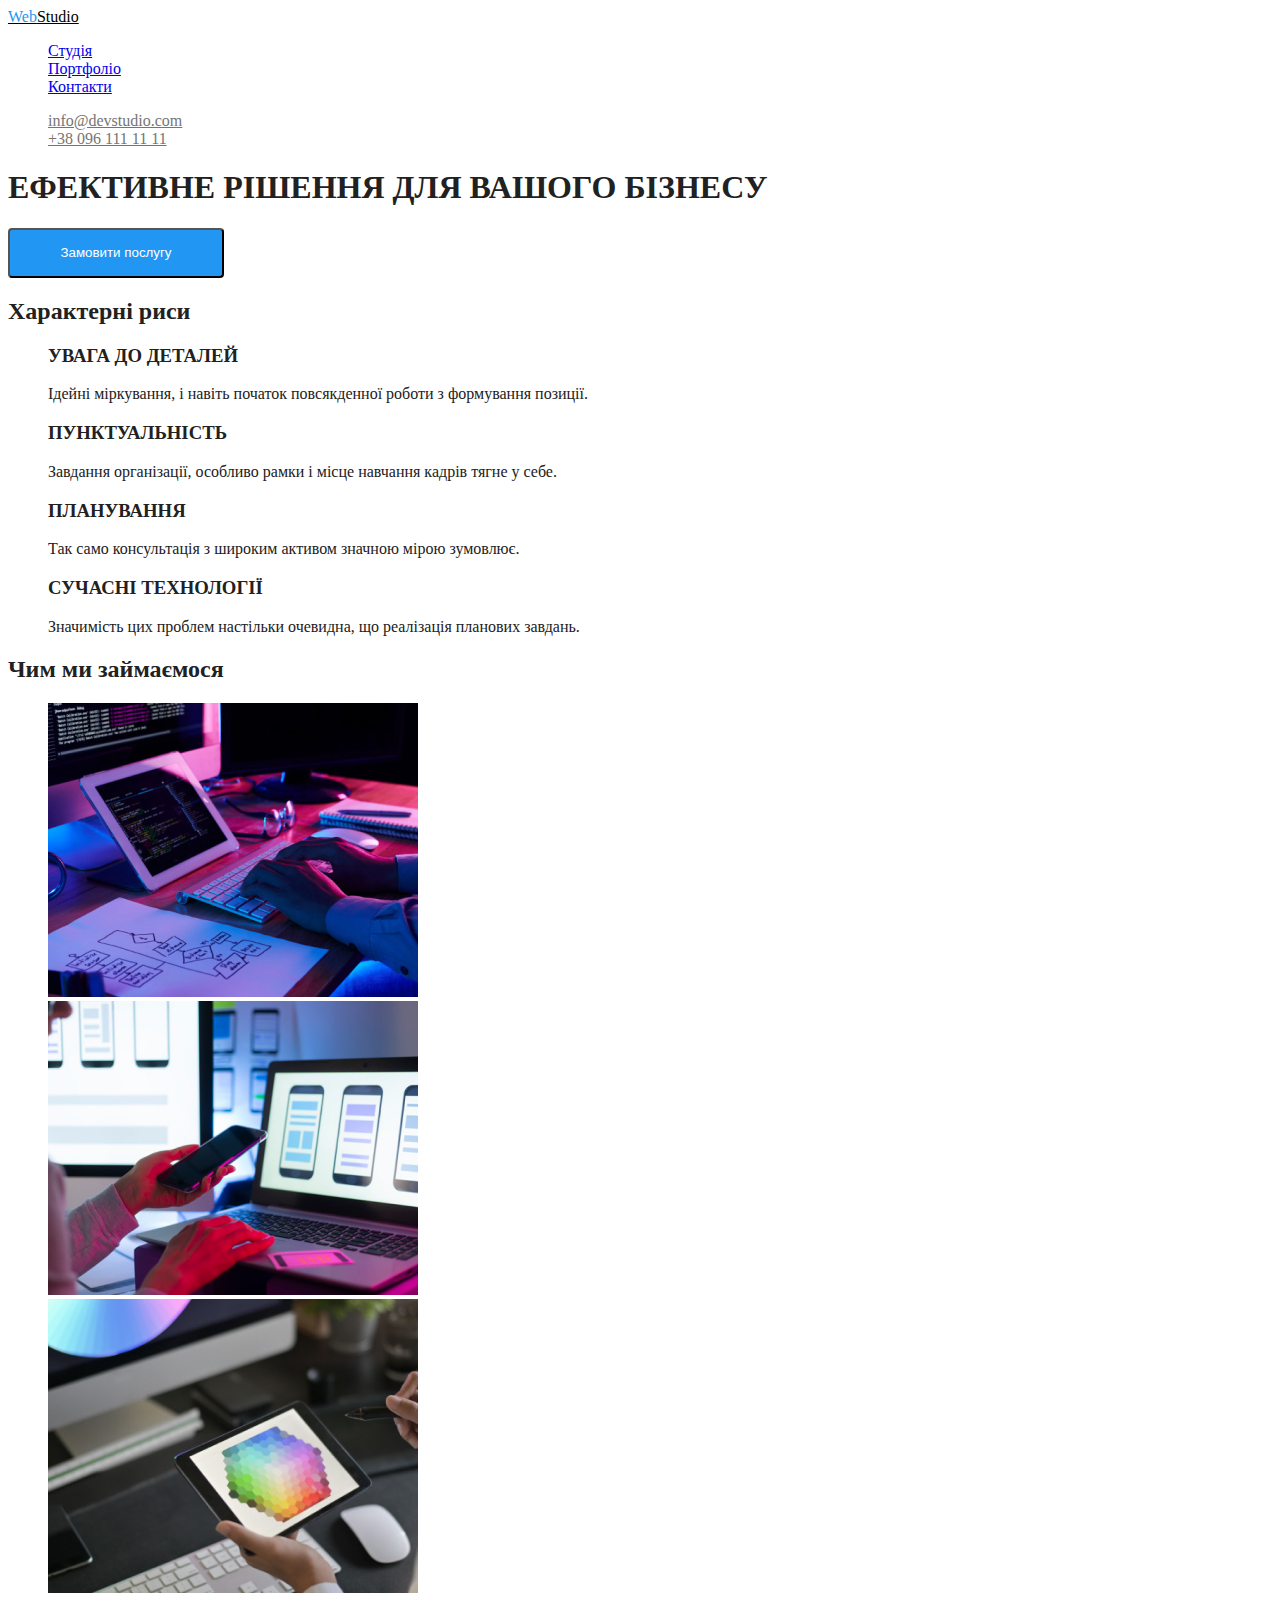
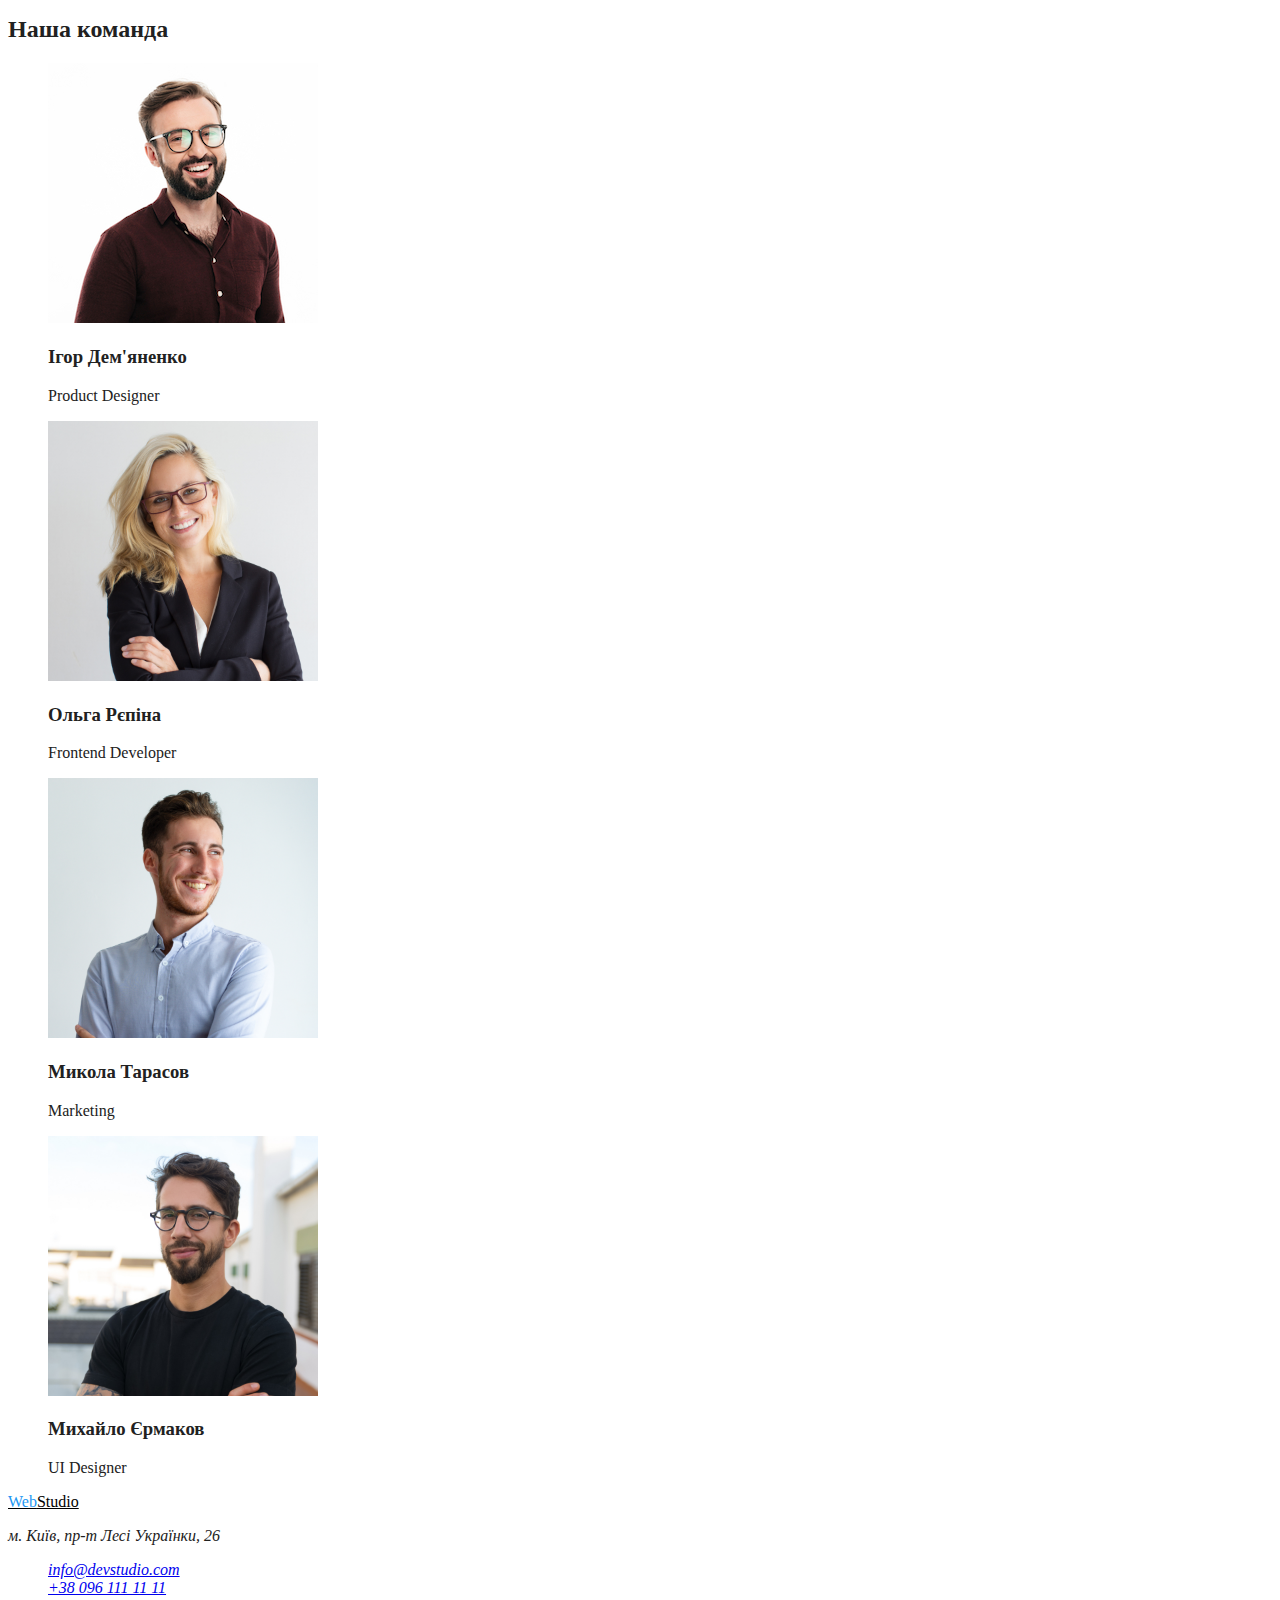
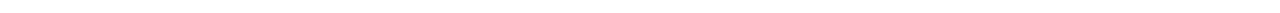
==== index.html @ fc2325bf "index1" ====
<!DOCTYPE html>
<html lang="uk">

<head>
    <meta charset="UTF-8">
    <meta http-equiv="X-UA-Compatible" content="IE=edge">
    <meta name="viewport" content="width=device-width, initial-scale=1.0">
    <title>Студія</title>
    <link rel="stylesheet" href="./styles/styles.css">
</head>

<body>

    <header class="header">
        <a href="./index.html" class="logo"><span class="web">Web</span>Studio</a>
        <nav>
            <ul class="site-nav list_none">
                <li><a href="./index.html" class="link">Студія</a></li>
                <li><a href="./portfolio.html" class="link">Портфоліо</a></li>
                <li><a href="./WebStudio.html" class="link">Контакти</a></li>
            </ul>
            <ul class="site-info list_none">
                <li><a href="mailto:info@devstudio.com" class="info">info@devstudio.com</a></li>
                <li><a href="tel:+380961111111" class="info">+38 096 111 11 11</a></li>
            </ul>
        </nav>
    </header>

    <main>
        <section class="hero">
            <h1>ЕФЕКТИВНЕ РІШЕННЯ ДЛЯ ВАШОГО БІЗНЕСУ</h1>
            <button type="button">Замовити послугу</button>
        </section>

        <section class="section">
            <h2 class="section-title">Характерні риси</h2>
            <ul class="list_none">
                <li>
                    <h3>УВАГА ДО ДЕТАЛЕЙ</h3>
                    <p>Ідейні міркування, i навіть початок повсякденної роботи з формування позиції.</p>
                </li>
                <li>
                    <h3>ПУНКТУАЛЬНІСТЬ</h3>
                    <p>Завдання організації, особливо рамки i місце навчання кадрів тягне у себе.</p>
                </li>
                <li>
                    <h3>ПЛАНУВАННЯ</h3>
                    <p>Так само консультація з широким активом значною мірою зумовлює.</p>
                </li>
                <li>
                    <h3>СУЧАСНІ ТЕХНОЛОГІЇ</h3>
                    <p>Значимість цих проблем настільки очевидна, що реалізація планових завдань.</p>
                </li>
            </ul>
        </section>

        <section class="section">
            <h2 class="section-title">Чим ми займаємося</h2>
            <ul class=" list_none">
                <li>
                    <img src="images/netbyk.jpg" alt="netbyk" height="294" width="370">
                </li>
                <li>
                    <img src="images/smartfon.jpg" alt="smartfon" height="294" width="370">
                </li>
                <li>
                    <img src="images/planshet.jpg" alt="planshet" height="294" width="370">
                </li>
            </ul>
        </section>

        <section class="section">
            <h2 class="section-title">Наша команда</h2>
            <ul class=" list_none">
                <li>
                    <img src="images/igor.jpg" alt="igor" height="260" width="270">
                    <h3>Ігор Дем'яненко</h3>
                    <p>Product Designer</p>
                </li>
                <li>
                    <img src="images/olga.jpg" alt="olga" height="260" width="270">
                    <h3>Ольга Рєпіна</h3>
                    <p>Frontend Developer</p>
                </li>
                <li>
                    <img src="images/mukola.jpg" alt="mukola" width="270" height="260">
                    <h3>Микола Тарасов</h3>
                    <p>Marketing</p>
                </li>
                <li>
                    <img src="images/mihail.jpg" alt="mihail" height="260" width="270">
                    <h3>Михайло Єрмаков</h3>
                    <p>UI Designer</p>
                </li>
            </ul>
        </section>
    </main>

    <footer>
        <a href="./WebStudio.html" class="logo"><span class="web">Web</span>Studio</a>
        <address>
            <p>м. Київ, пр-т Лесі Українки, 26</p>
            <ul class="list_none">
                <li><a href="mailto:info@devstudio.com">info@devstudio.com</a></li>
                <li><a href="tel:+380961111111">+38 096 111 11 11</a></li>
            </ul>
        </address>
    </footer>

</body>

</html>
---- styles/styles.css ----
:root {
    --primary-text-color: rgba(0, 0, 0, 0.8);
    --title-text-color: #000000;
    --accent-color: #2196F3;
}

button {
    color: #FFFFFF;
    background-color: #2196F3;
    width: 216px;
    height: 50px;
    top: 430px;
    left: 692px;
    border-radius: 4px;
}

body {
    background-color: #FFFFFF;
    color: #212121;
}

.list_none {
    list-style: none;
}

/* header */

.logo {
    color: #000000;
}

.web {
    color: var(--accent-color);
}

.site-nav .link:hover,
.site-nav .link:focus {
    color: var(--accent-color);
}

.site-info .info:hover,
.site-info .info:focus {
    color: var(--accent-color);
}

.site-info .info,
.site-info .info {
    color: #757575;
}

/* main */
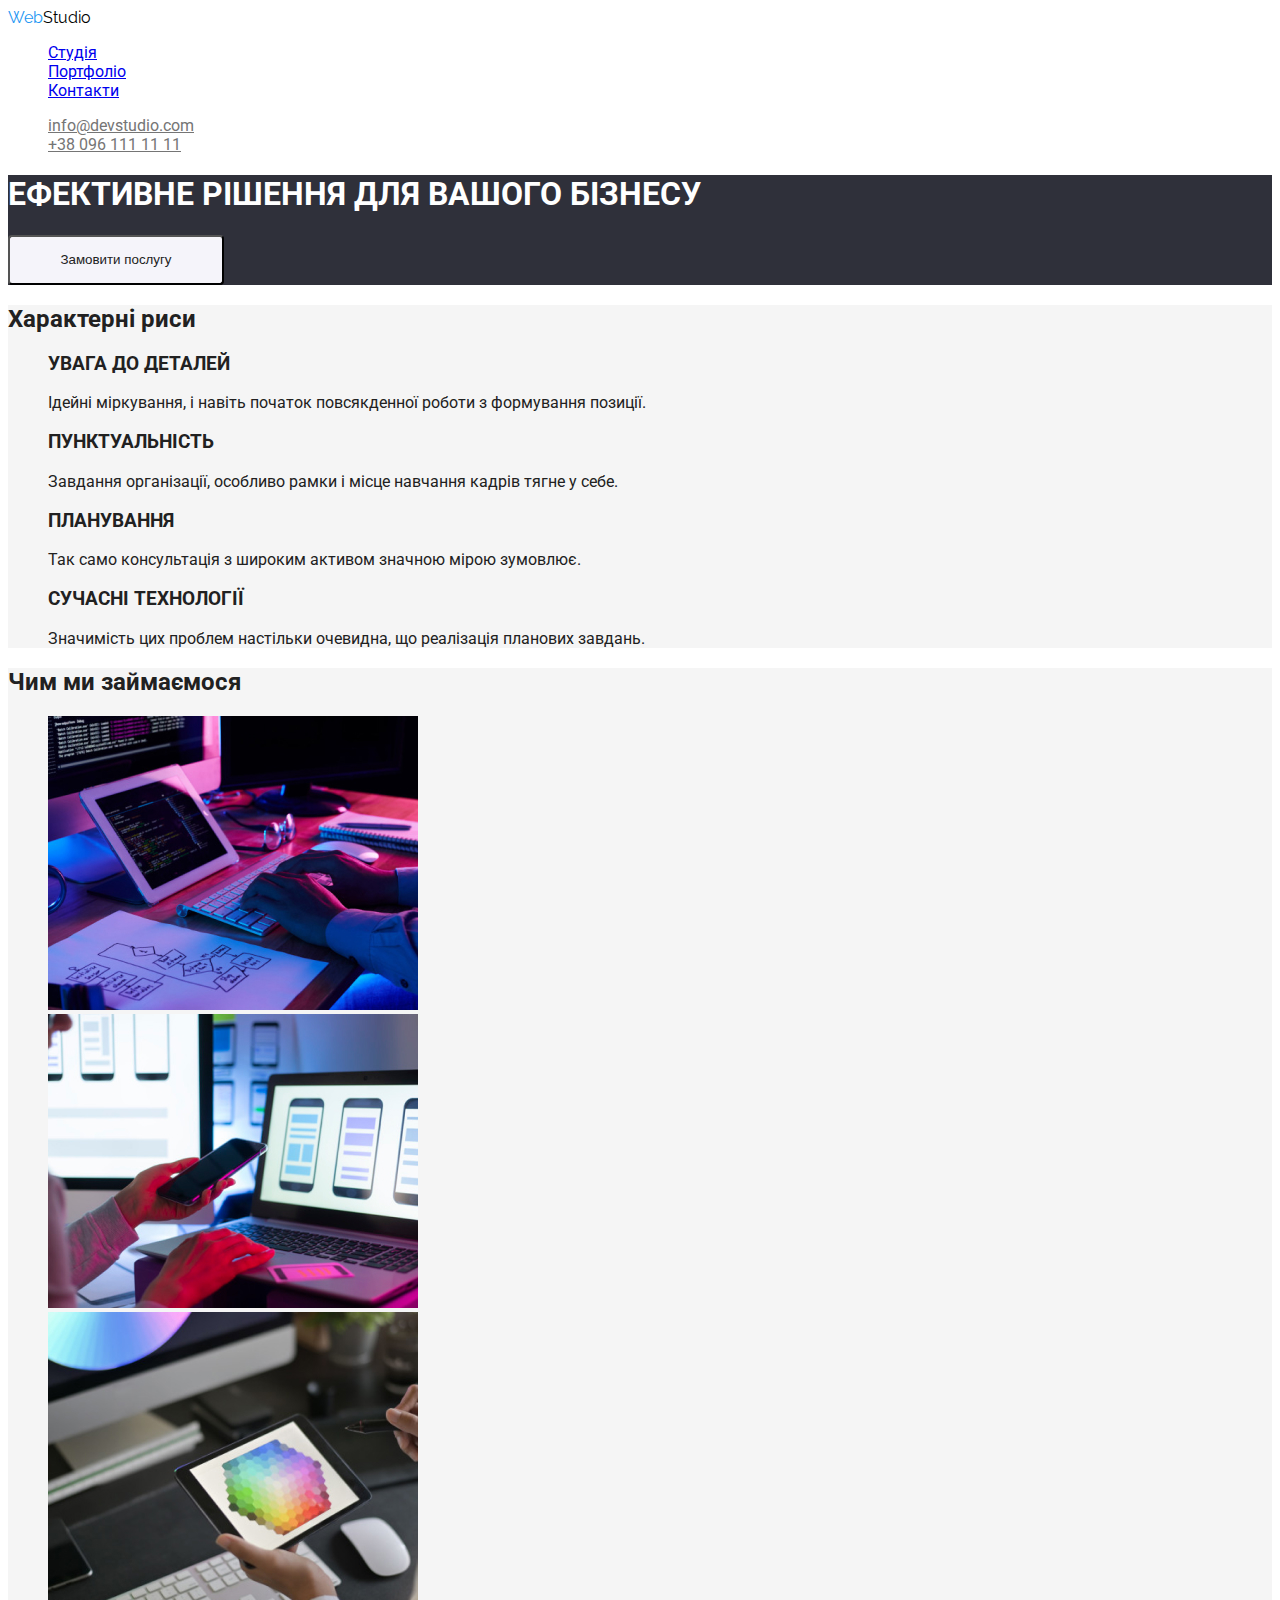
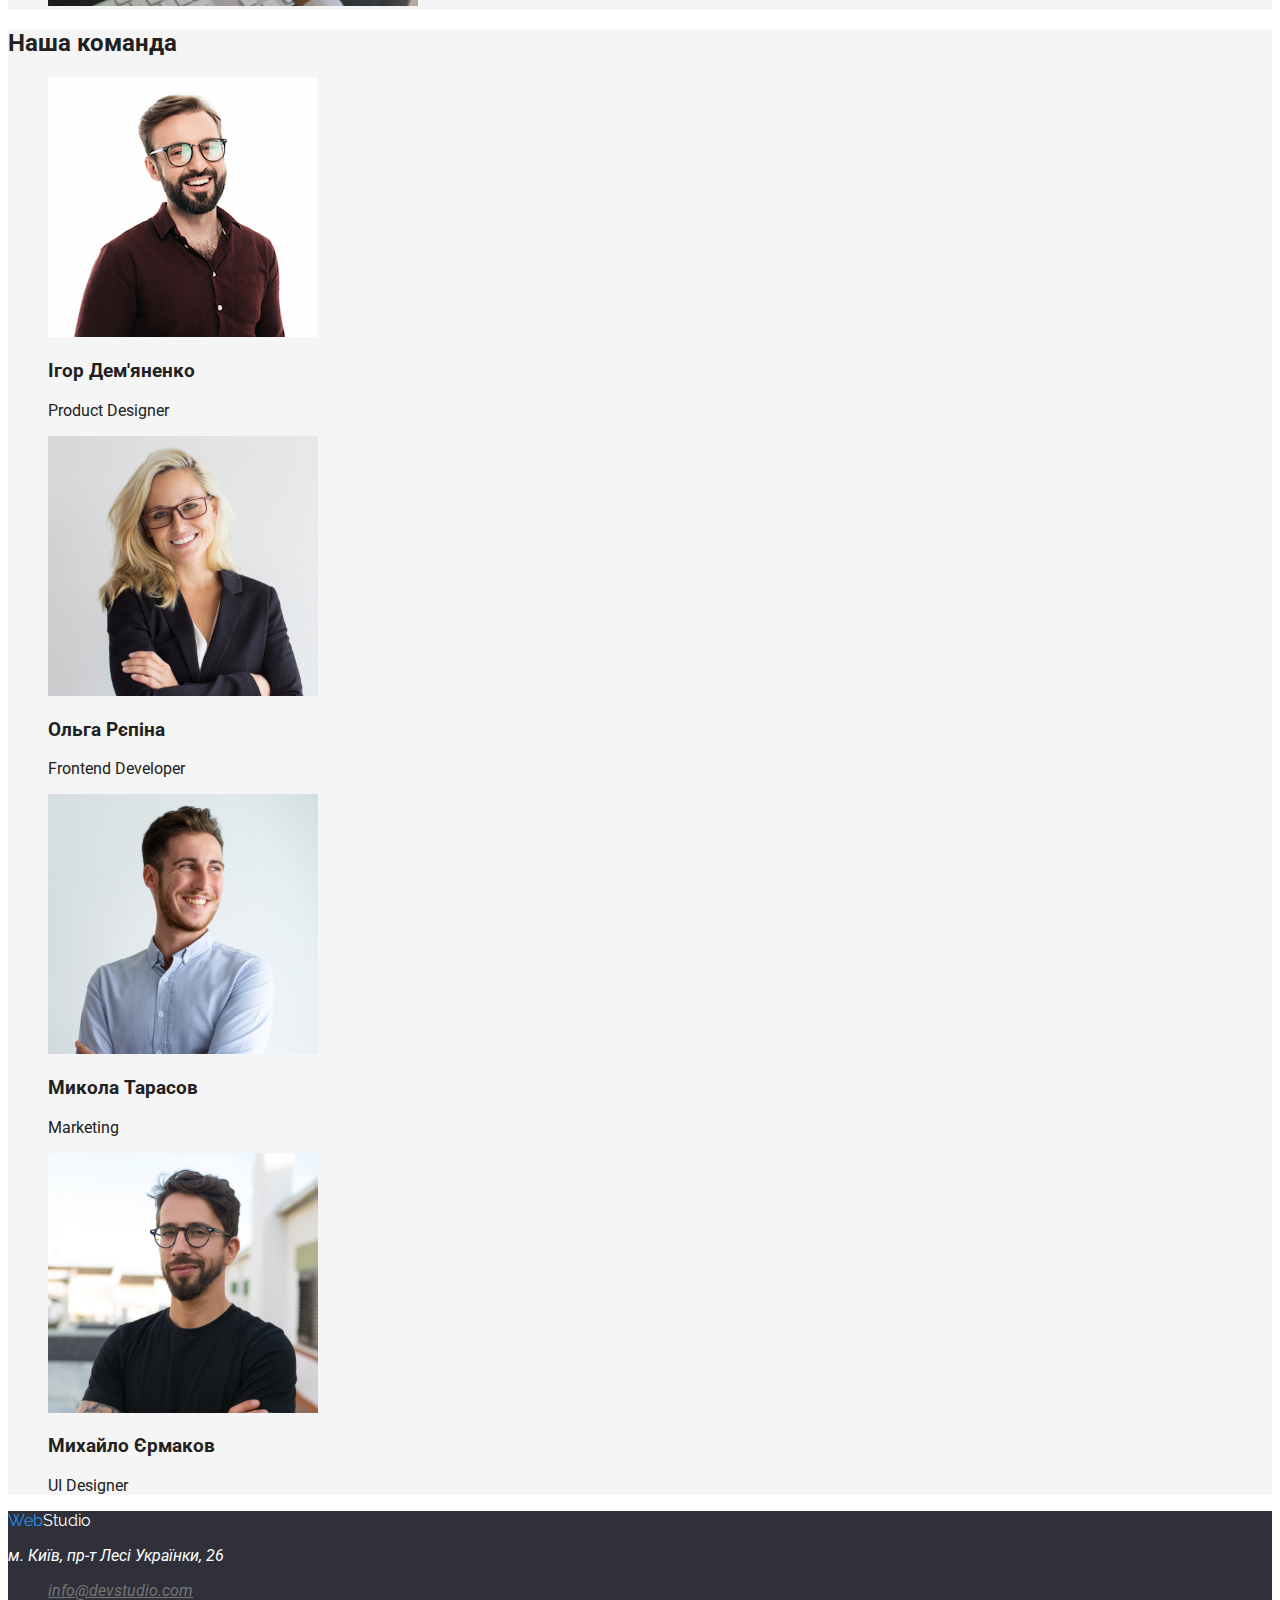
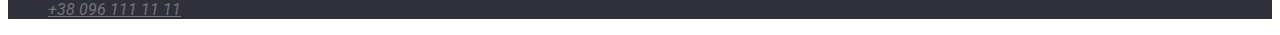
==== commit 3568e7e5: "34545" ====
--- a/index.html
+++ b/index.html
@@ -5,35 +5,44 @@
     <meta charset="UTF-8">
     <meta http-equiv="X-UA-Compatible" content="IE=edge">
     <meta name="viewport" content="width=device-width, initial-scale=1.0">
+    <link rel="preconnect" href="https://fonts.googleapis.com">
+    <link rel="preconnect" href="https://fonts.gstatic.com" crossorigin>
+    <link rel="preconnect" href="https://fonts.googleapis.com">
+    <link rel="preconnect" href="https://fonts.gstatic.com" crossorigin>
+    <link href="https://fonts.googleapis.com/css2?family=Roboto:wght@400;500;700;900&display=swap" rel="stylesheet">
+    <link rel="preconnect" href="https://fonts.googleapis.com">
+    <link rel="preconnect" href="https://fonts.gstatic.com" crossorigin>
+    <link href="https://fonts.googleapis.com/css2?family=Raleway:wght@700&display=swap" rel="stylesheet">
     <title>Студія</title>
     <link rel="stylesheet" href="./styles/styles.css">
+    <link rel="stylesheet" href="./index.html">
 </head>
 
 <body>
 
     <header class="header">
-        <a href="./index.html" class="logo"><span class="web">Web</span>Studio</a>
+        <a href="./index.html" class="logo">Web<span class="header-logosudio">Studio</span></a>
         <nav>
             <ul class="site-nav list_none">
                 <li><a href="./index.html" class="link">Студія</a></li>
                 <li><a href="./portfolio.html" class="link">Портфоліо</a></li>
-                <li><a href="./WebStudio.html" class="link">Контакти</a></li>
+                <li><a href="./index.html" class="link">Контакти</a></li>
             </ul>
-            <ul class="site-info list_none">
-                <li><a href="mailto:info@devstudio.com" class="info">info@devstudio.com</a></li>
-                <li><a href="tel:+380961111111" class="info">+38 096 111 11 11</a></li>
+            <ul class="site-contacts list_none">
+                <li><a href="mailto:info@devstudio.com" class="contacts">info@devstudio.com</a></li>
+                <li><a href="tel:+380961111111" class="contacts">+38 096 111 11 11</a></li>
             </ul>
         </nav>
     </header>
 
     <main>
         <section class="hero">
-            <h1>ЕФЕКТИВНЕ РІШЕННЯ ДЛЯ ВАШОГО БІЗНЕСУ</h1>
-            <button type="button">Замовити послугу</button>
+            <h1 class="hero-title"> ЕФЕКТИВНЕ РІШЕННЯ ДЛЯ ВАШОГО БІЗНЕСУ</h1>
+            <button type="button" class="button">Замовити послугу</button>
         </section>
 
         <section class="section">
-            <h2 class="section-title">Характерні риси</h2>
+            <h2>Характерні риси</h2>
             <ul class="list_none">
                 <li>
                     <h3>УВАГА ДО ДЕТАЛЕЙ</h3>
@@ -55,8 +64,8 @@
         </section>
 
         <section class="section">
-            <h2 class="section-title">Чим ми займаємося</h2>
-            <ul class=" list_none">
+            <h2>Чим ми займаємося</h2>
+            <ul class="list_none">
                 <li>
                     <img src="images/netbyk.jpg" alt="netbyk" height="294" width="370">
                 </li>
@@ -70,8 +79,8 @@
         </section>
 
         <section class="section">
-            <h2 class="section-title">Наша команда</h2>
-            <ul class=" list_none">
+            <h2>Наша команда</h2>
+            <ul class="list_none">
                 <li>
                     <img src="images/igor.jpg" alt="igor" height="260" width="270">
                     <h3>Ігор Дем'яненко</h3>
@@ -97,12 +106,12 @@
     </main>
 
     <footer>
-        <a href="./WebStudio.html" class="logo"><span class="web">Web</span>Studio</a>
+        <a href="./index.html" class="logo">Web<span class="foooter-logostudio">Studio</span></a>
         <address>
-            <p>м. Київ, пр-т Лесі Українки, 26</p>
-            <ul class="list_none">
-                <li><a href="mailto:info@devstudio.com">info@devstudio.com</a></li>
-                <li><a href="tel:+380961111111">+38 096 111 11 11</a></li>
+            <p class="adress">м. Київ, пр-т Лесі Українки, 26</p>
+            <ul class="list_none site-contacts">
+                <li><a href="mailto:info@devstudio.com" class="contacts">info@devstudio.com</a></li>
+                <li><a href="tel:+380961111111" class="contacts">+38 096 111 11 11</a></li>
             </ul>
         </address>
     </footer>
--- a/styles/styles.css
+++ b/styles/styles.css
@@ -1,10 +1,74 @@
 :root {
-    --primary-text-color: rgba(0, 0, 0, 0.8);
-    --title-text-color: #000000;
+    --title-text-color: #757575;
     --accent-color: #2196F3;
+    --title-primery-fon: #F5F5F5;
+}
+
+body {
+    font-family: 'Roboto', sans-serif;
+    background-color: #FFFFFF;
+    color: #212121;
+}
+
+.list_none {
+    list-style: none;
+}
+
+.logo {
+    text-decoration: none;
+    font-family: 'Raleway', sans-serif;
+    color: #2196F3;
+}
+
+.header-logosudio {
+    color: #000000;
+}
+
+.foooter-logostudio {
+    color: #FFFFFF;
+}
+
+/* header */
+
+.site-nav .link:hover,
+.site-nav .link:focus {
+    color: var(--accent-color);
+}
+
+.site-contacts .contacts:hover,
+.site-contacts .contacts:focus {
+    color: var(--accent-color);
+}
+
+.site-contacts .contacts,
+.site-contacts .contacts {
+    color: var(--title-text-color);
+}
+
+/* main */
+
+.hero {
+    background-color: #2F303A;
+}
+
+.hero-title {
+    color: #FFFFFF;
 }
 
 button {
+    cursor: pointer;
+    color: #212121;
+    background-color: #F5F4FA;
+    width: 216px;
+    height: 50px;
+    top: 430px;
+    left: 692px;
+    border-radius: 4px;
+}
+
+.button:hover,
+.button:focus,
+.button:active {
     color: #FFFFFF;
     background-color: #2196F3;
     width: 216px;
@@ -14,38 +78,15 @@
     border-radius: 4px;
 }
 
-body {
-    background-color: #FFFFFF;
-    color: #212121;
+section {
+    background-color: var(--title-primery-fon);
 }
 
-.list_none {
-    list-style: none;
+/* footer */
+
+footer {
+    background-color: #2F303A;
 }
-
-/* header */
-
-.logo {
-    color: #000000;
-}
-
-.web {
-    color: var(--accent-color);
-}
-
-.site-nav .link:hover,
-.site-nav .link:focus {
-    color: var(--accent-color);
-}
-
-.site-info .info:hover,
-.site-info .info:focus {
-    color: var(--accent-color);
-}
-
-.site-info .info,
-.site-info .info {
-    color: #757575;
-}
-
-/* main */+.adress {
+    color: #FFFFFF;
+}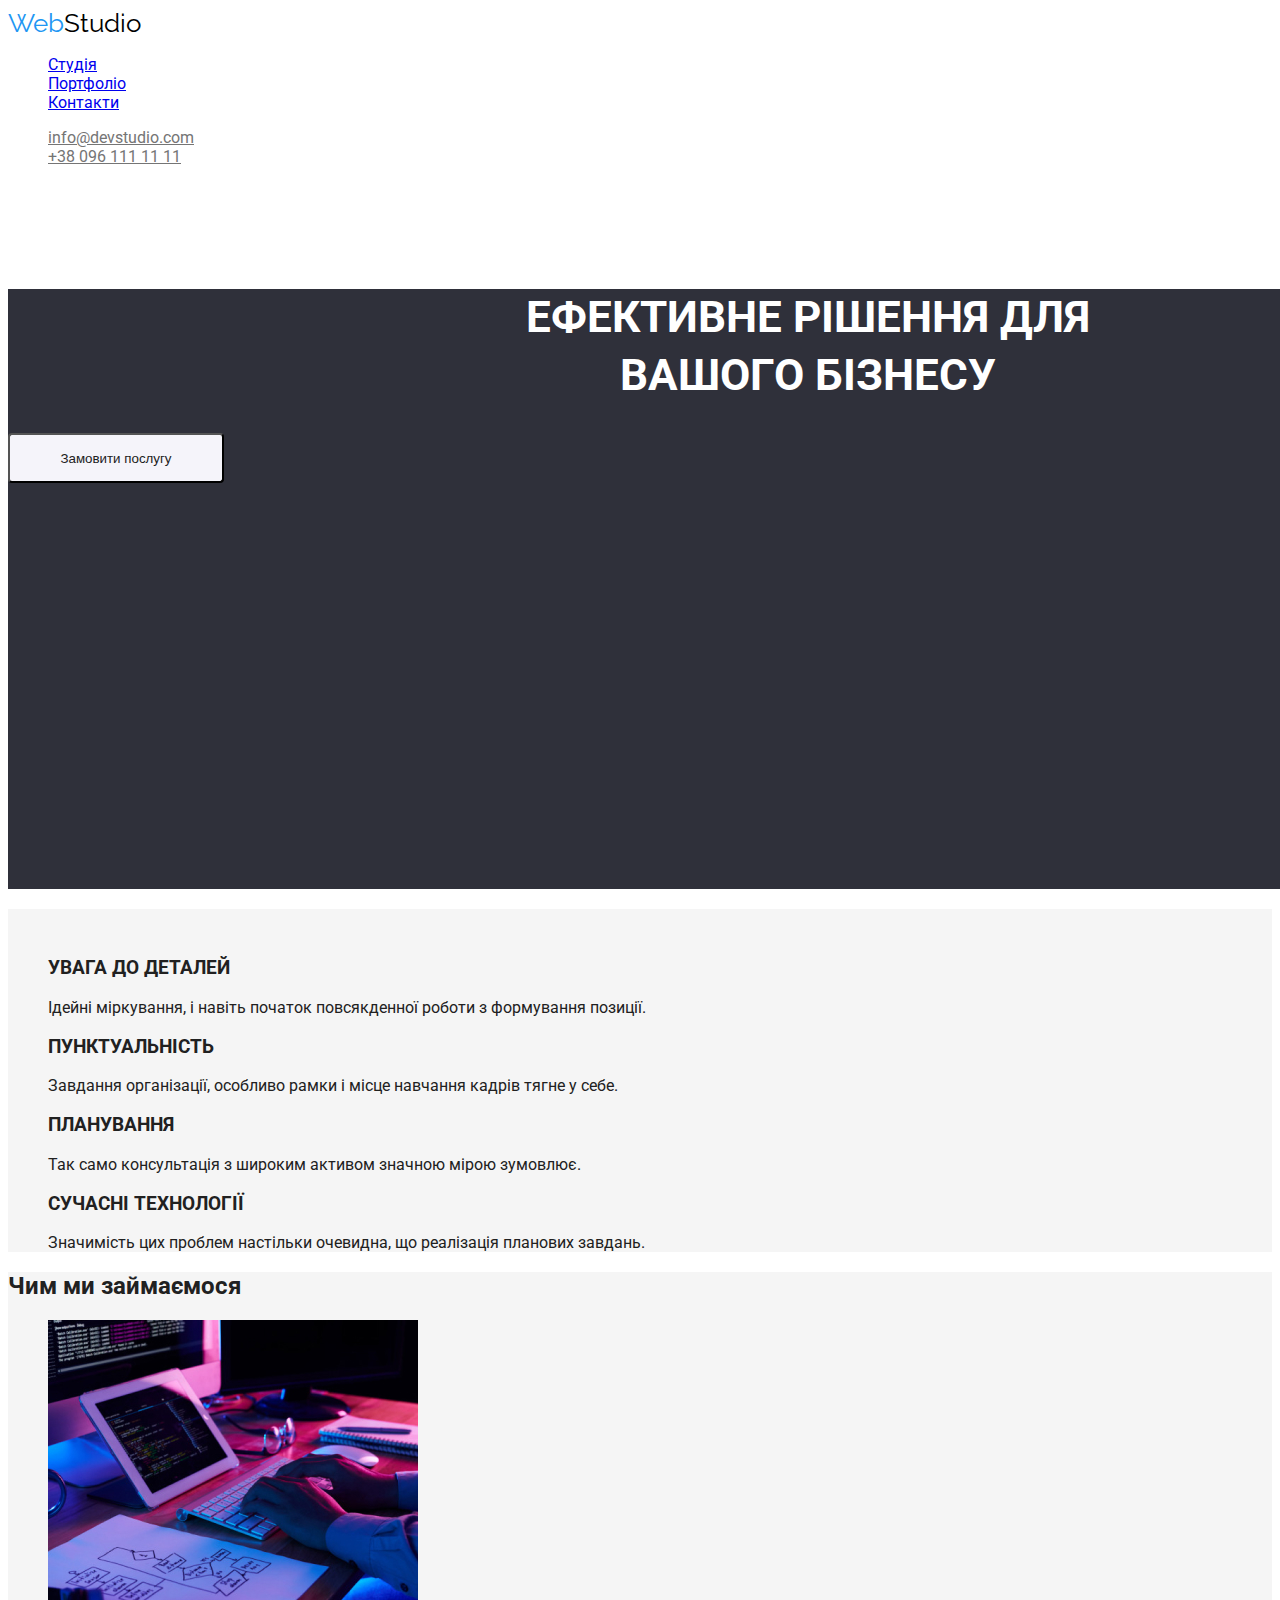
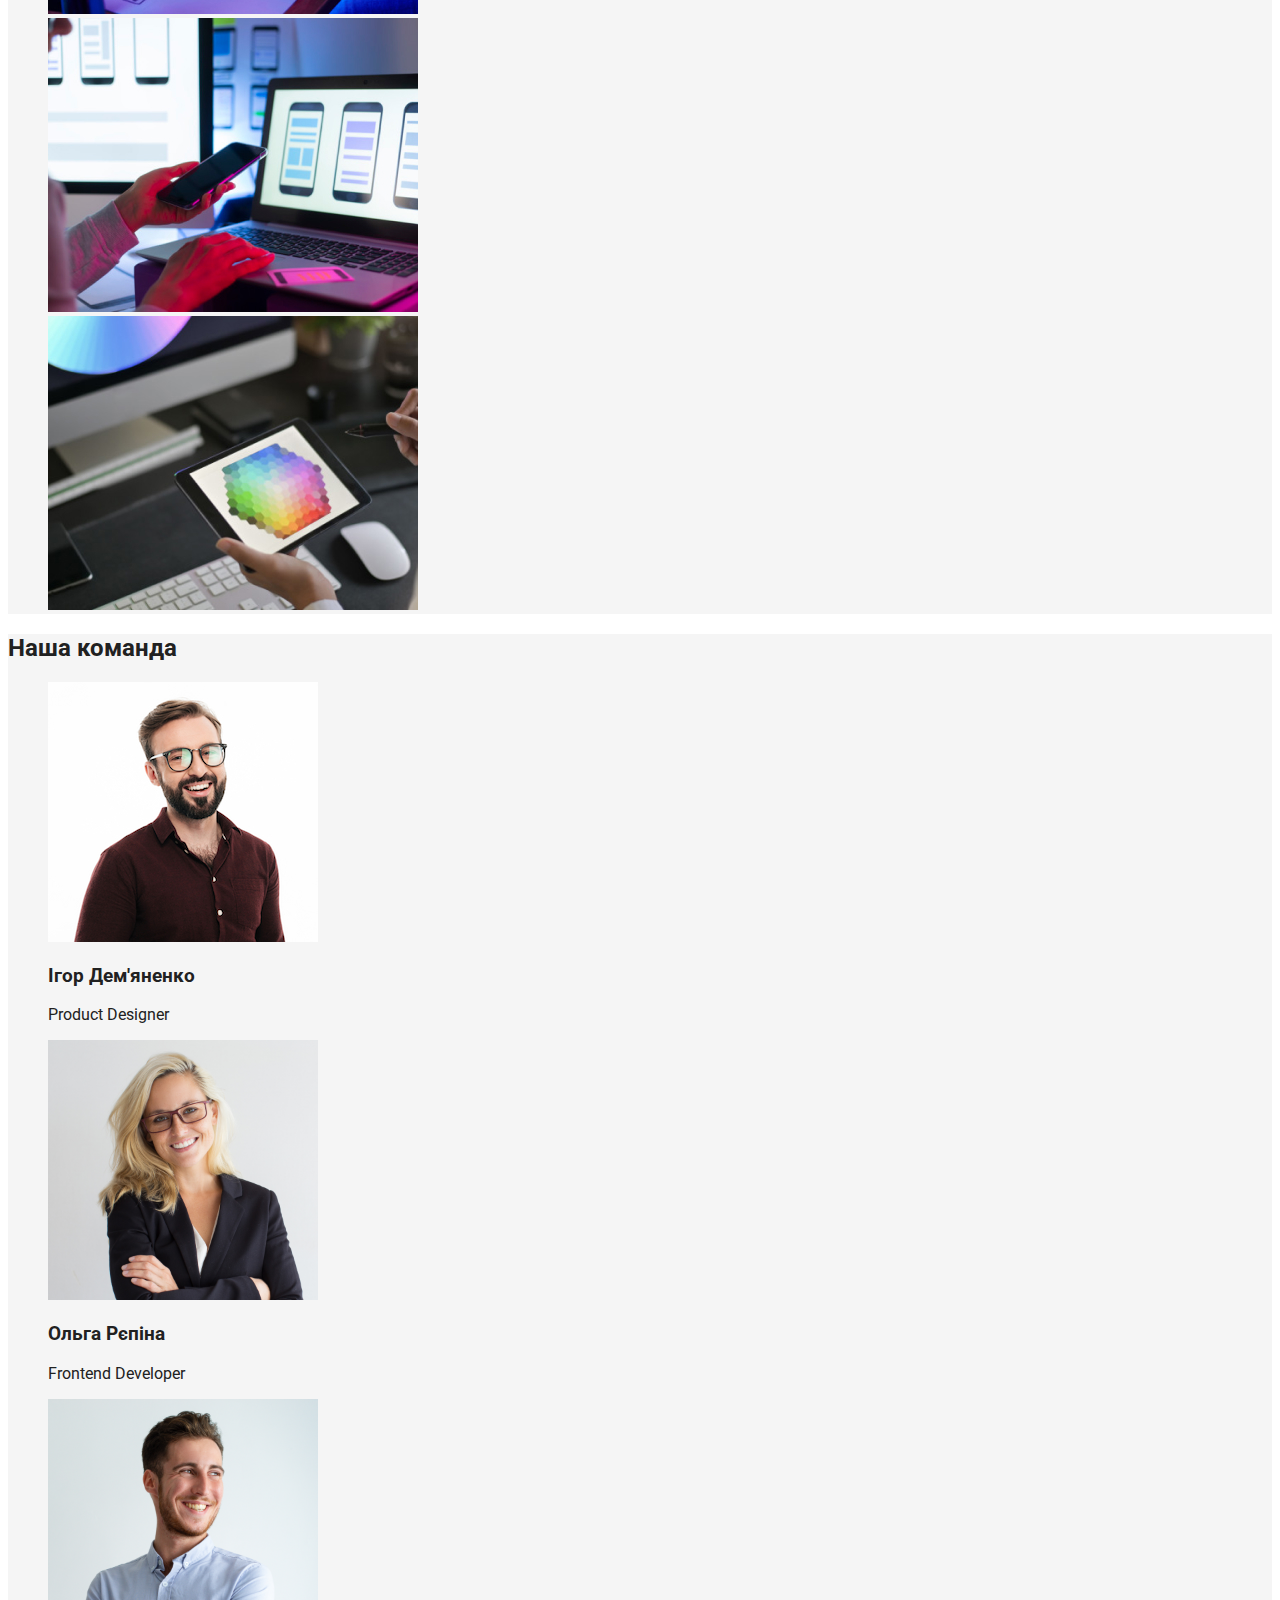
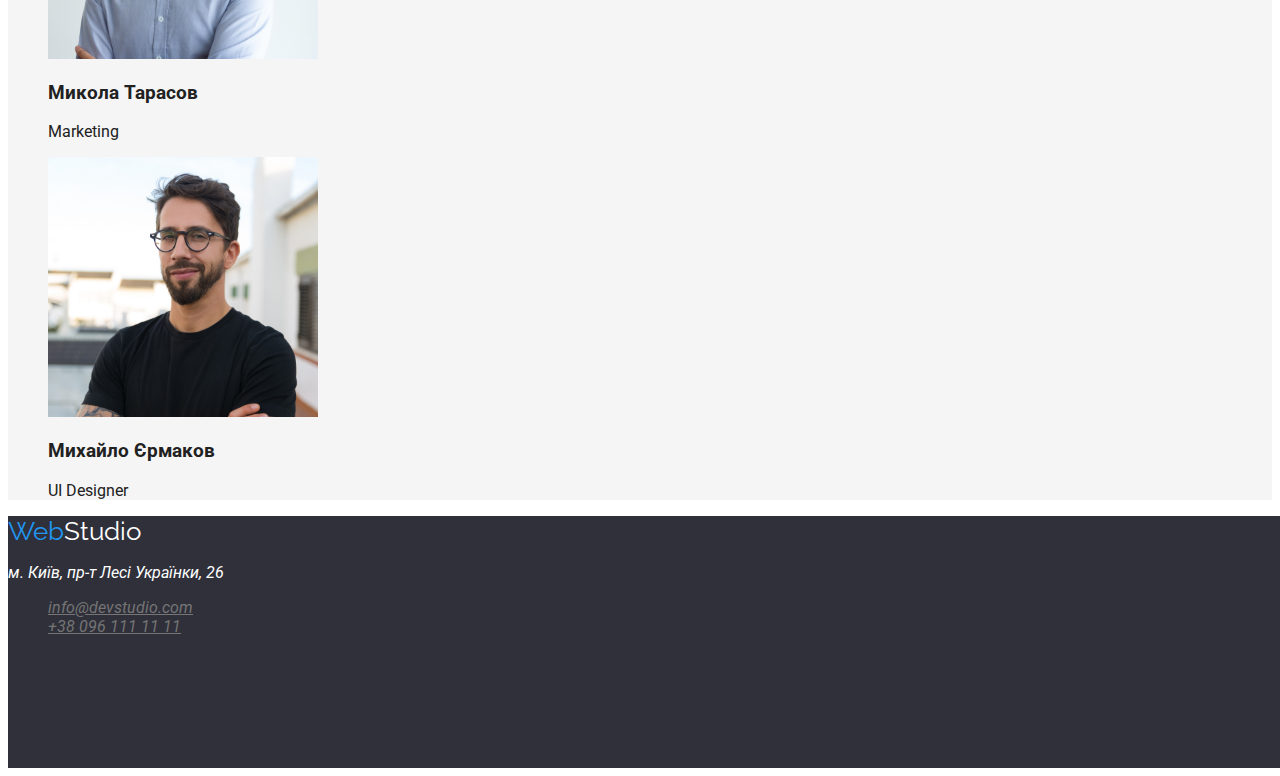
==== commit 33b67963: "repair" ====
--- a/index.html
+++ b/index.html
@@ -21,7 +21,7 @@
 <body>
 
     <header class="header">
-        <a href="./index.html" class="logo">Web<span class="header-logosudio">Studio</span></a>
+        <a href="./index.html" class="logo">Web<span class="header-logostudio">Studio</span></a>
         <nav>
             <ul class="site-nav list_none">
                 <li><a href="./index.html" class="link">Студія</a></li>
@@ -37,13 +37,13 @@
 
     <main>
         <section class="hero">
-            <h1 class="hero-title"> ЕФЕКТИВНЕ РІШЕННЯ ДЛЯ ВАШОГО БІЗНЕСУ</h1>
+            <h1 class="hero-title"> ЕФЕКТИВНЕ РІШЕННЯ ДЛЯ<br>ВАШОГО БІЗНЕСУ</h1>
             <button type="button" class="button">Замовити послугу</button>
         </section>
 
         <section class="section">
-            <h2>Характерні риси</h2>
-            <ul class="list_none">
+            <h2 class="rusu">Характерні риси</h2>
+            <ul class="list_none ">
                 <li>
                     <h3>УВАГА ДО ДЕТАЛЕЙ</h3>
                     <p>Ідейні міркування, i навіть початок повсякденної роботи з формування позиції.</p>
@@ -64,7 +64,7 @@
         </section>
 
         <section class="section">
-            <h2>Чим ми займаємося</h2>
+            <h2 class="section-title">Чим ми займаємося</h2>
             <ul class="list_none">
                 <li>
                     <img src="images/netbyk.jpg" alt="netbyk" height="294" width="370">
@@ -79,7 +79,7 @@
         </section>
 
         <section class="section">
-            <h2>Наша команда</h2>
+            <h2 class="section-title">Наша команда</h2>
             <ul class="list_none">
                 <li>
                     <img src="images/igor.jpg" alt="igor" height="260" width="270">
--- a/styles/styles.css
+++ b/styles/styles.css
@@ -8,19 +8,24 @@
     font-family: 'Roboto', sans-serif;
     background-color: #FFFFFF;
     color: #212121;
+    Letter-spacing: 3%;
 }
 
 .list_none {
     list-style: none;
 }
 
+/* logo */
+
 .logo {
     text-decoration: none;
     font-family: 'Raleway', sans-serif;
     color: #2196F3;
+    Font-size: 26px;
+    Line-height: 1.2;
 }
 
-.header-logosudio {
+.header-logostudio {
     color: #000000;
 }
 
@@ -30,9 +35,17 @@
 
 /* header */
 
+header {
+    width: 1600px;
+    height: 252px;
+}
+
 .site-nav .link:hover,
 .site-nav .link:focus {
     color: var(--accent-color);
+    Font-size: 14px;
+    Line-height: 1.2;
+    Letter-spacing: 2%;
 }
 
 .site-contacts .contacts:hover,
@@ -49,10 +62,16 @@
 
 .hero {
     background-color: #2F303A;
+    width: 1600px;
+    height: 600px;
 }
 
 .hero-title {
     color: #FFFFFF;
+    text-align: center;
+    Font-size: 44px;
+    Line-height: 1.3;
+    Letter-spacing: 6%;
 }
 
 button {
@@ -82,11 +101,29 @@
     background-color: var(--title-primery-fon);
 }
 
+/* section */
+
+.rusu {
+    color: #F5F5F5;
+}
+
+
+
 /* footer */
 
 footer {
     background-color: #2F303A;
+    width: 1600px;
+    height: 252px;
 }
+
 .adress {
     color: #FFFFFF;
+}
+
+
+/*      PORTFOLIO      */
+
+.port{
+    color: #F5F5F5;
 }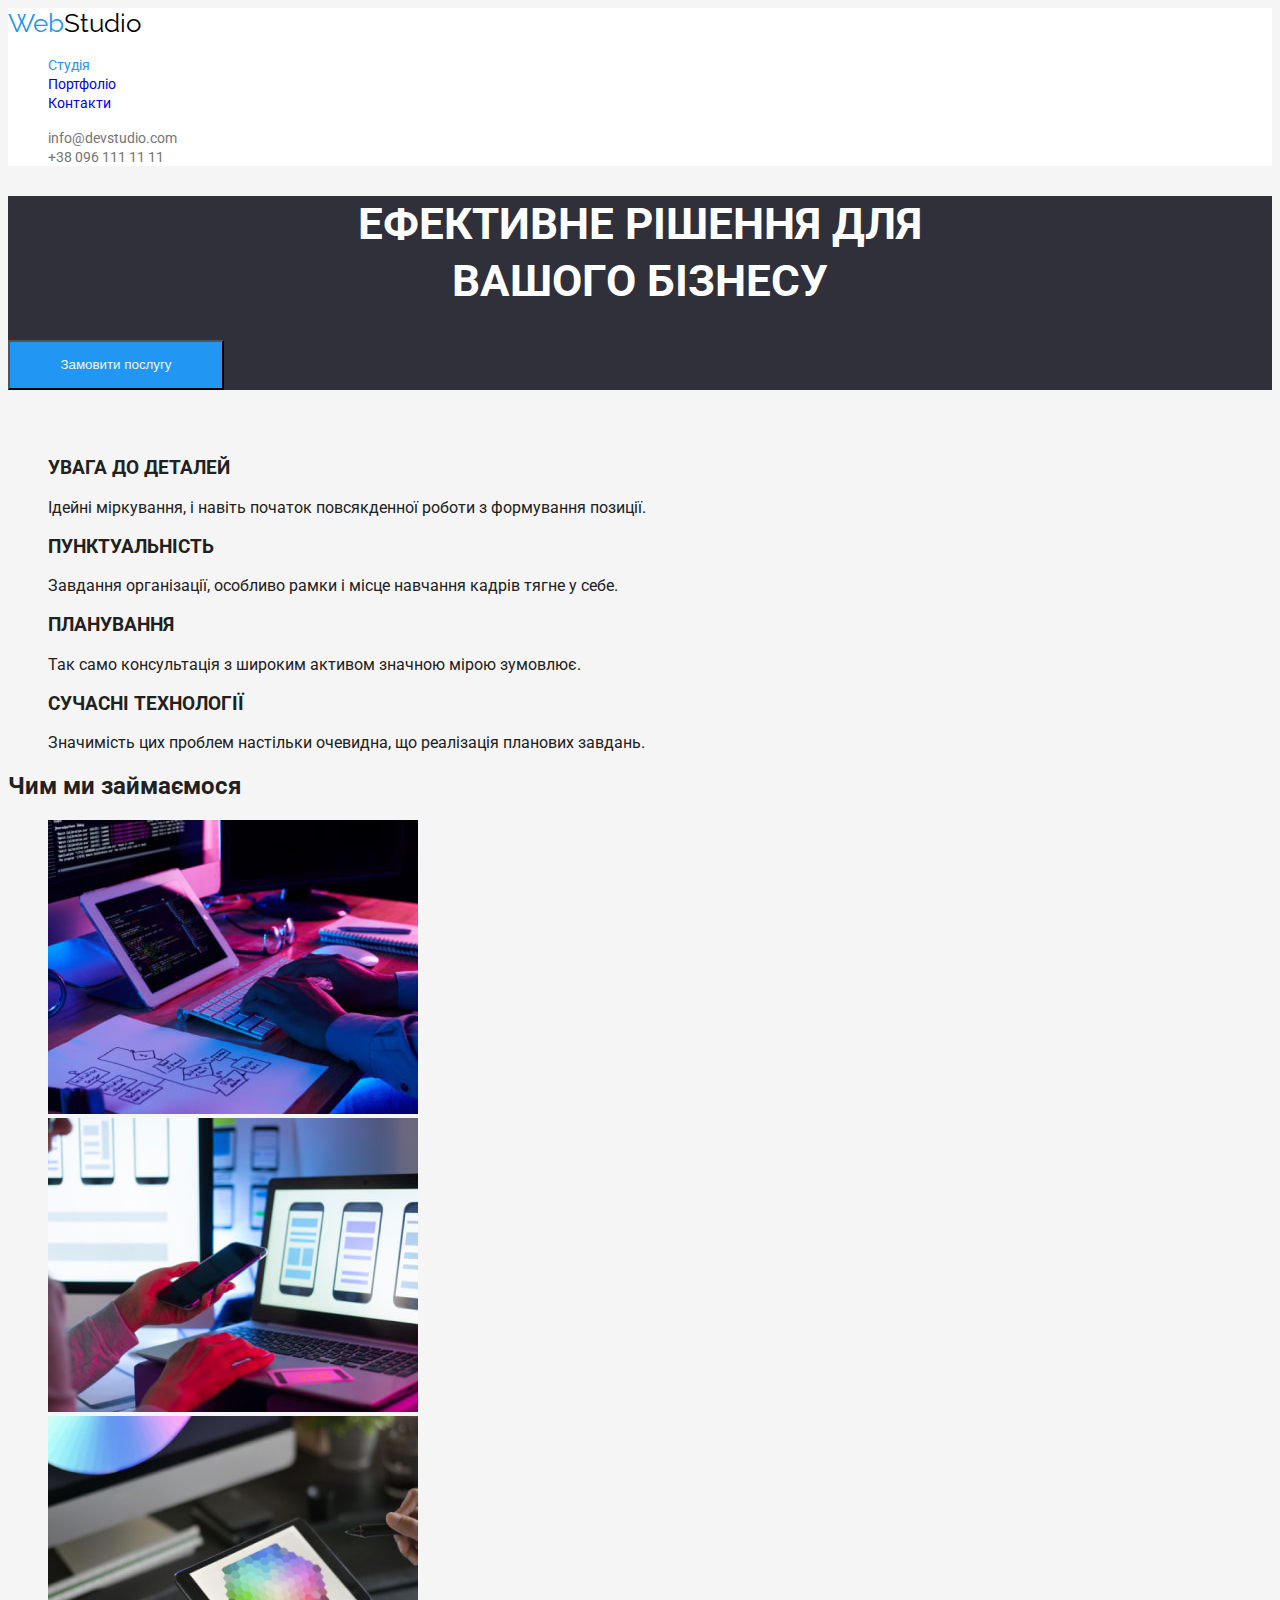
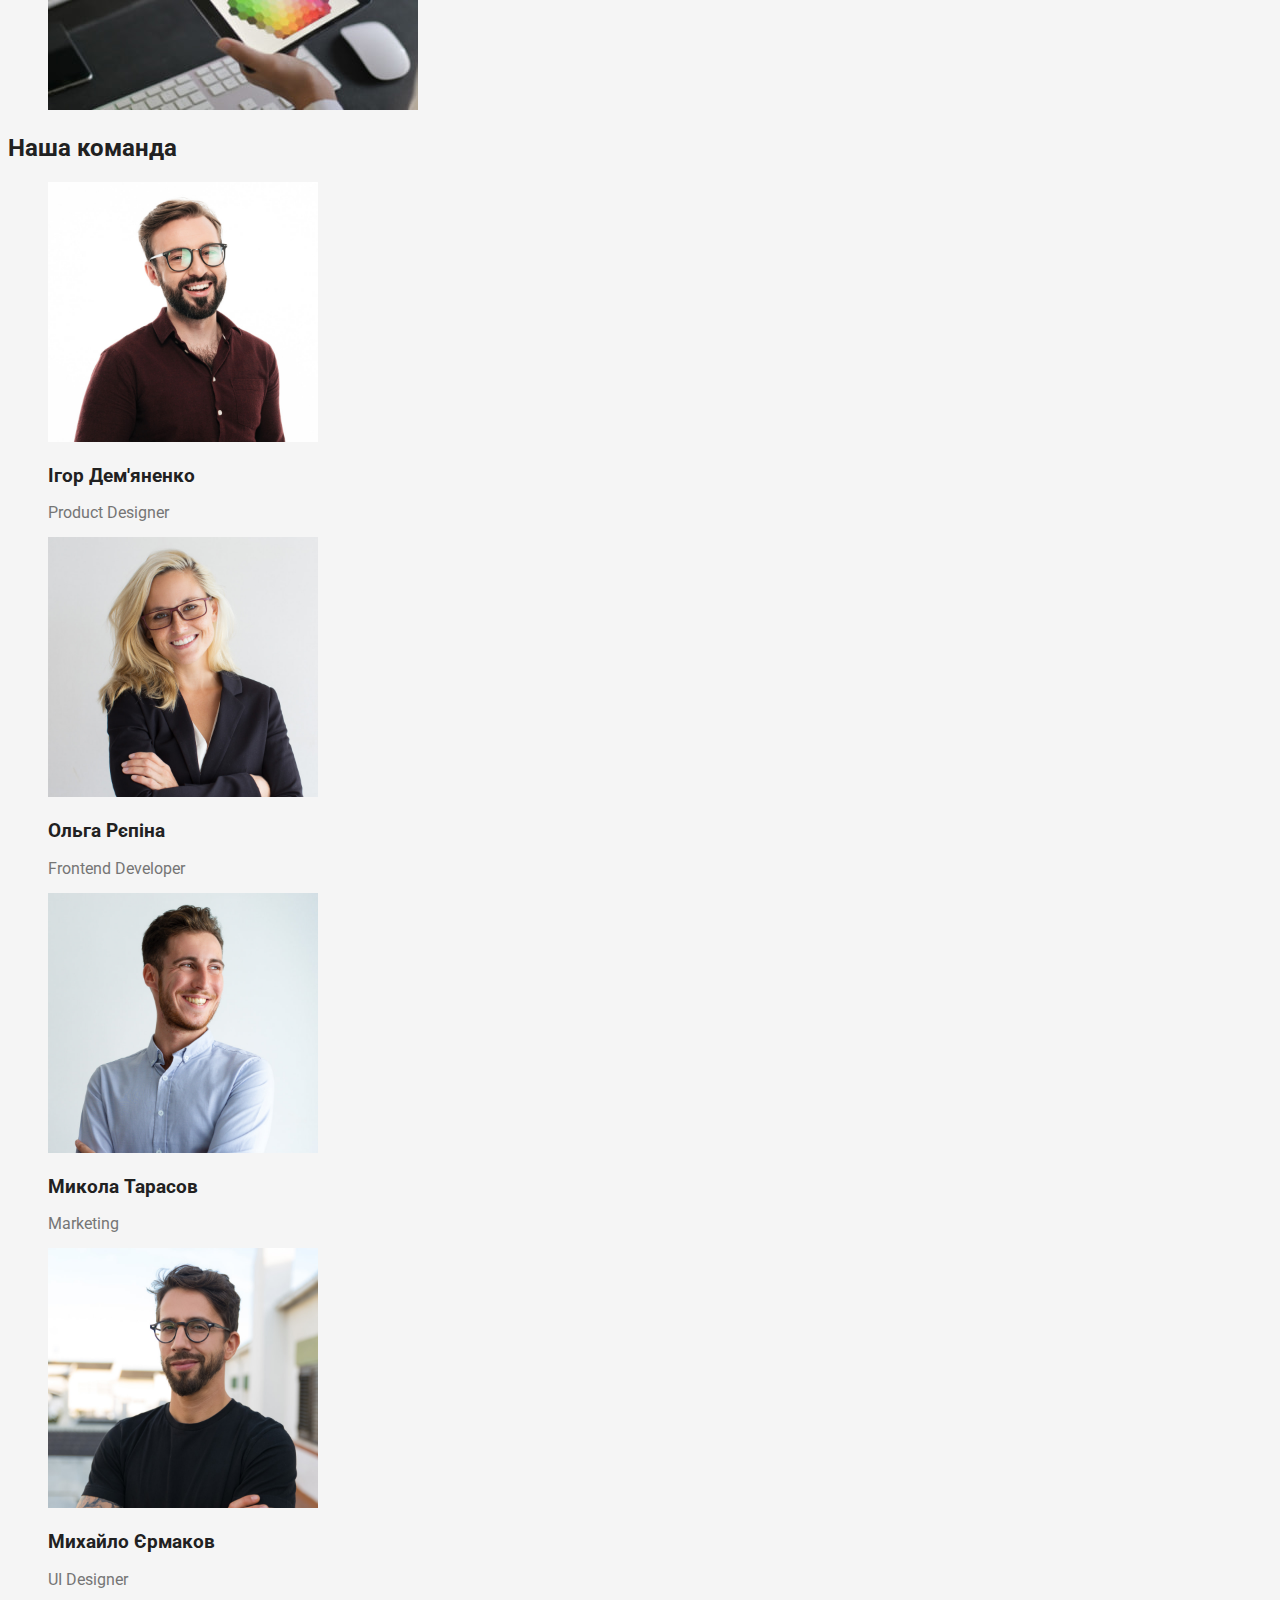
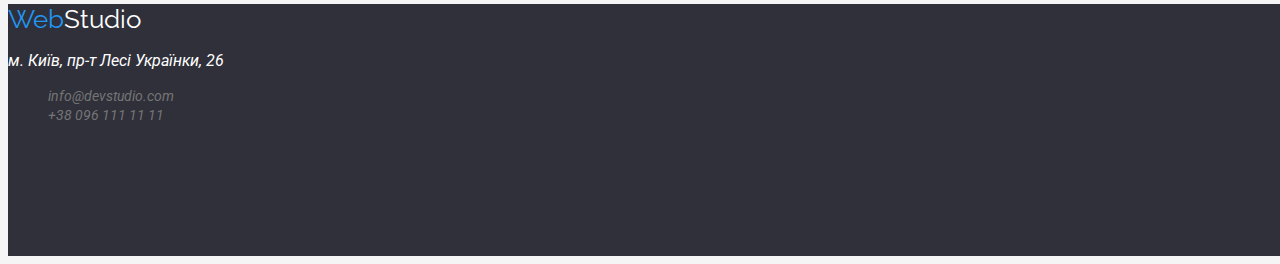
==== commit 6cb53f76: "repair" ====
--- a/index.html
+++ b/index.html
@@ -23,12 +23,12 @@
     <header class="header">
         <a href="./index.html" class="logo">Web<span class="header-logostudio">Studio</span></a>
         <nav>
-            <ul class="site-nav list_none">
-                <li><a href="./index.html" class="link">Студія</a></li>
-                <li><a href="./portfolio.html" class="link">Портфоліо</a></li>
-                <li><a href="./index.html" class="link">Контакти</a></li>
+            <ul class="site-nav list-none">
+                <li><a href="./index.html" class="link current">Студія</a></li>
+                <li><a href="./portfolio.html" class="link ">Портфоліо</a></li>
+                <li><a href="./index.html" class="link ">Контакти</a></li>
             </ul>
-            <ul class="site-contacts list_none">
+            <ul class="site-contacts list-none">
                 <li><a href="mailto:info@devstudio.com" class="contacts">info@devstudio.com</a></li>
                 <li><a href="tel:+380961111111" class="contacts">+38 096 111 11 11</a></li>
             </ul>
@@ -38,12 +38,12 @@
     <main>
         <section class="hero">
             <h1 class="hero-title"> ЕФЕКТИВНЕ РІШЕННЯ ДЛЯ<br>ВАШОГО БІЗНЕСУ</h1>
-            <button type="button" class="button">Замовити послугу</button>
+            <button type="button" class="button-studio">Замовити послугу</button>
         </section>
 
         <section class="section">
             <h2 class="rusu">Характерні риси</h2>
-            <ul class="list_none ">
+            <ul class="list-none ">
                 <li>
                     <h3>УВАГА ДО ДЕТАЛЕЙ</h3>
                     <p>Ідейні міркування, i навіть початок повсякденної роботи з формування позиції.</p>
@@ -65,7 +65,7 @@
 
         <section class="section">
             <h2 class="section-title">Чим ми займаємося</h2>
-            <ul class="list_none">
+            <ul class="list-none">
                 <li>
                     <img src="images/netbyk.jpg" alt="netbyk" height="294" width="370">
                 </li>
@@ -80,26 +80,26 @@
 
         <section class="section">
             <h2 class="section-title">Наша команда</h2>
-            <ul class="list_none">
+            <ul class="list-none">
                 <li>
                     <img src="images/igor.jpg" alt="igor" height="260" width="270">
                     <h3>Ігор Дем'яненко</h3>
-                    <p>Product Designer</p>
+                    <p class="paragraf">Product Designer</p>
                 </li>
                 <li>
                     <img src="images/olga.jpg" alt="olga" height="260" width="270">
                     <h3>Ольга Рєпіна</h3>
-                    <p>Frontend Developer</p>
+                    <p class="paragraf">Frontend Developer</p>
                 </li>
                 <li>
                     <img src="images/mukola.jpg" alt="mukola" width="270" height="260">
                     <h3>Микола Тарасов</h3>
-                    <p>Marketing</p>
+                    <p class="paragraf">Marketing</p>
                 </li>
                 <li>
                     <img src="images/mihail.jpg" alt="mihail" height="260" width="270">
                     <h3>Михайло Єрмаков</h3>
-                    <p>UI Designer</p>
+                    <p class="paragraf">UI Designer</p>
                 </li>
             </ul>
         </section>
@@ -109,7 +109,7 @@
         <a href="./index.html" class="logo">Web<span class="foooter-logostudio">Studio</span></a>
         <address>
             <p class="adress">м. Київ, пр-т Лесі Українки, 26</p>
-            <ul class="list_none site-contacts">
+            <ul class="list-none site-contacts">
                 <li><a href="mailto:info@devstudio.com" class="contacts">info@devstudio.com</a></li>
                 <li><a href="tel:+380961111111" class="contacts">+38 096 111 11 11</a></li>
             </ul>
--- a/styles/styles.css
+++ b/styles/styles.css
@@ -1,4 +1,5 @@
 :root {
+    --primery-text-color:#212121;
     --title-text-color: #757575;
     --accent-color: #2196F3;
     --title-primery-fon: #F5F5F5;
@@ -6,12 +7,15 @@
 
 body {
     font-family: 'Roboto', sans-serif;
-    background-color: #FFFFFF;
-    color: #212121;
-    Letter-spacing: 3%;
+    background-color:var(--title-primery-fon);
+    color: var(--primery-text-color);
 }
 
-.list_none {
+body .link.current {
+    color: var(--accent-color);
+}
+
+.list-none {
     list-style: none;
 }
 
@@ -20,9 +24,9 @@
 .logo {
     text-decoration: none;
     font-family: 'Raleway', sans-serif;
-    color: #2196F3;
-    Font-size: 26px;
-    Line-height: 1.2;
+    color: var(--accent-color);
+    font-size: 26px;
+    line-height: 1.2;
 }
 
 .header-logostudio {
@@ -36,45 +40,98 @@
 /* header */
 
 header {
-    width: 1600px;
-    height: 252px;
+    background-color: #FFFFFF;
 }
 
 .site-nav .link:hover,
-.site-nav .link:focus {
-    color: var(--accent-color);
-    Font-size: 14px;
-    Line-height: 1.2;
-    Letter-spacing: 2%;
-}
-
+.site-nav .link:focus,
 .site-contacts .contacts:hover,
 .site-contacts .contacts:focus {
     color: var(--accent-color);
 }
 
-.site-contacts .contacts,
-.site-contacts .contacts {
+.link {
+    text-decoration: none;
+    font-size: 14px;
+    line-height: 1.2;
+}
+
+.contacts {
+    text-decoration: none;
     color: var(--title-text-color);
+    font-size: 14px;
+    line-height: 1.2;
 }
 
 /* main */
 
 .hero {
     background-color: #2F303A;
-    width: 1600px;
-    height: 600px;
 }
 
 .hero-title {
     color: #FFFFFF;
     text-align: center;
-    Font-size: 44px;
-    Line-height: 1.3;
-    Letter-spacing: 6%;
+    vertical-align: Top;
+    font-size: 44px;
+    line-height: 1.3;
 }
 
-button {
+.button-studio {
+    cursor: pointer;
+    color: var(--title-primery-fon);
+    background-color: #2196F3;
+    width: 216px;
+    height: 50px;
+    top: 430px;
+    left: 692px;
+}
+
+.button-studio:hover,
+.button-studio:focus,
+.button-studio:active {
+    color: var(--primery-text-color);
+    width: 216px;
+    height: 50px;
+    top: 430px;
+    left: 692px;
+}
+
+section {
+    background-color: var(--title-primery-fon);
+}
+
+/* section */
+
+.rusu {
+    color: #F5F5F5;
+}
+
+.paragraf {
+    color: var(--title-text-color);
+    font-size: 16px;
+    line-height: 1;
+}
+
+
+
+/* footer */
+
+footer {
+    background-color: #2F303A;
+    width: 1600px;
+    height: 252px;
+}
+
+.adress {
+    color: #FFFFFF;
+}
+
+
+/*      PORTFOLIO      */
+
+
+.button {
     cursor: pointer;
     color: #212121;
     background-color: #F5F4FA;
@@ -97,33 +154,8 @@
     border-radius: 4px;
 }
 
-section {
-    background-color: var(--title-primery-fon);
-}
-
-/* section */
-
-.rusu {
-    color: #F5F5F5;
-}
-
-
-
-/* footer */
-
-footer {
-    background-color: #2F303A;
-    width: 1600px;
-    height: 252px;
-}
-
-.adress {
-    color: #FFFFFF;
-}
-
-
-/*      PORTFOLIO      */
-
-.port{
-    color: #F5F5F5;
+.paragraf-footer {
+    color: var(--title-text-color);
+    font-size: 16px;
+    line-height: 2;
 }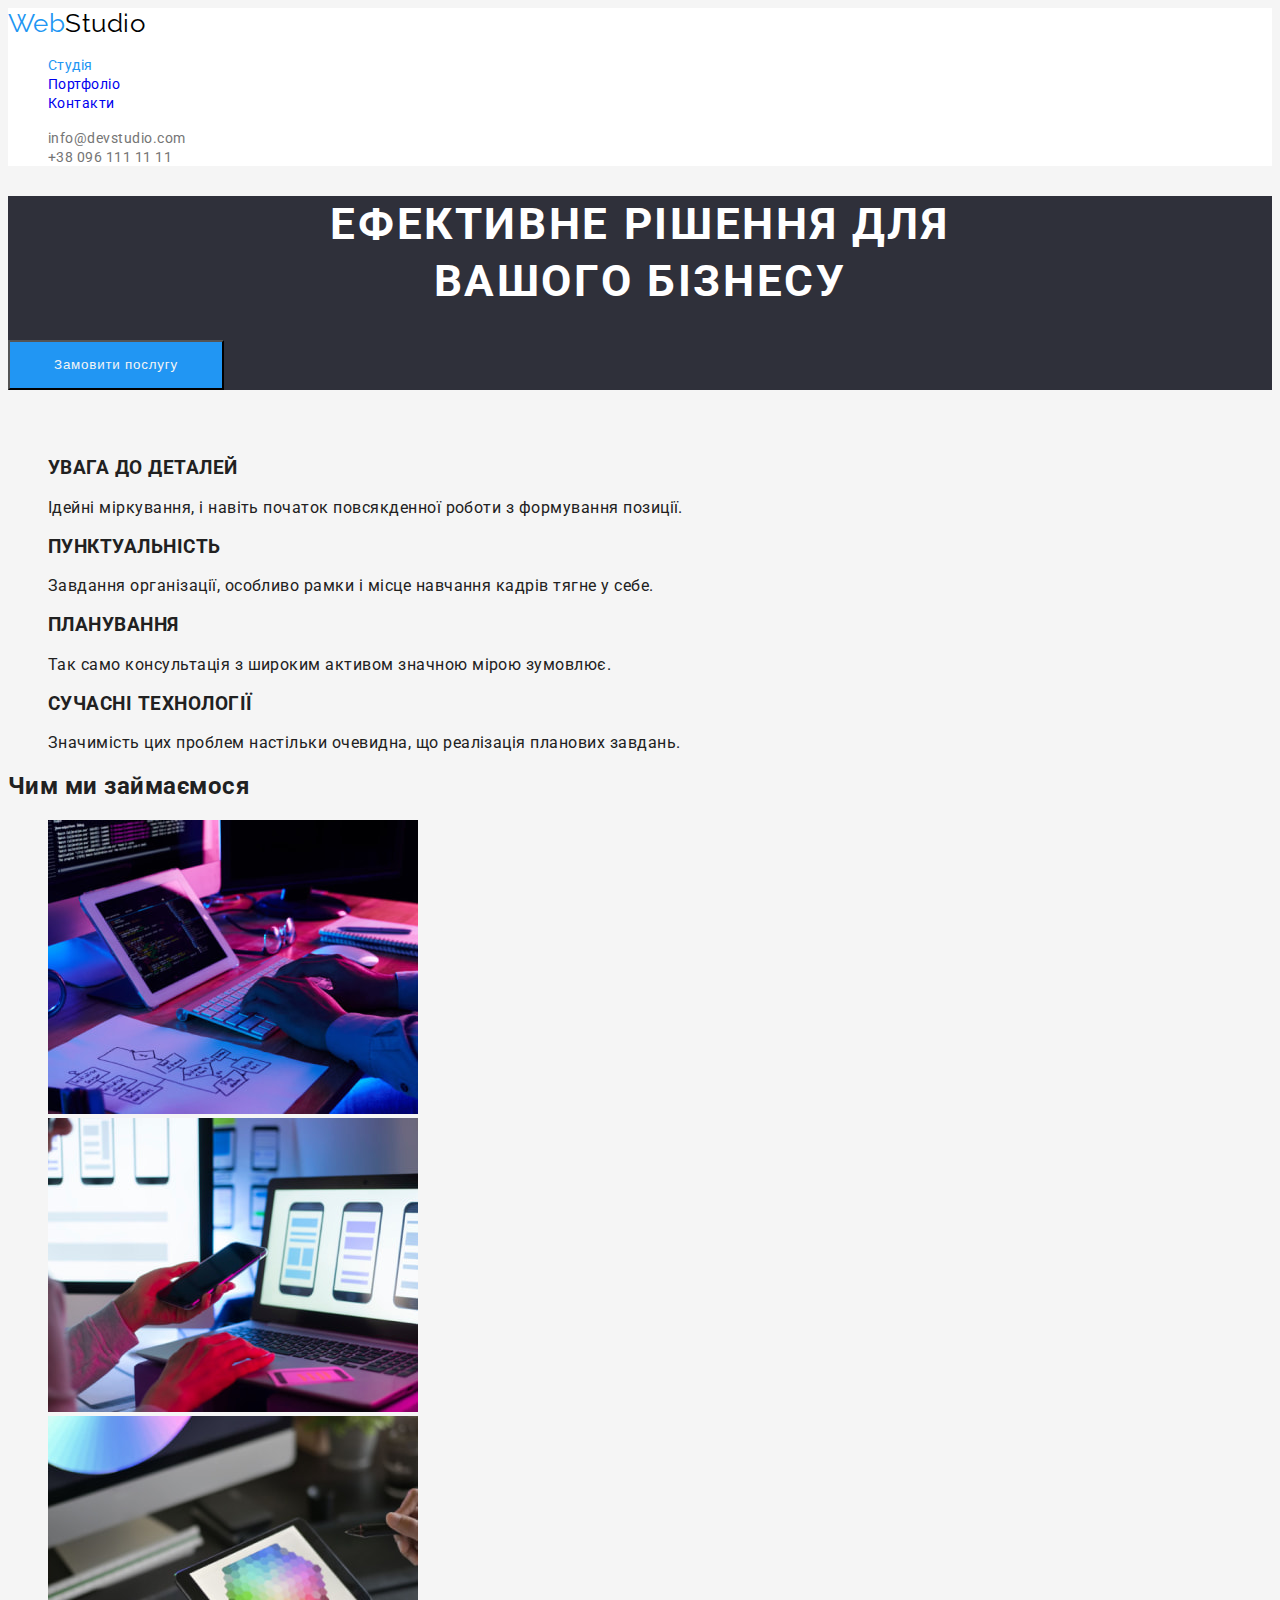
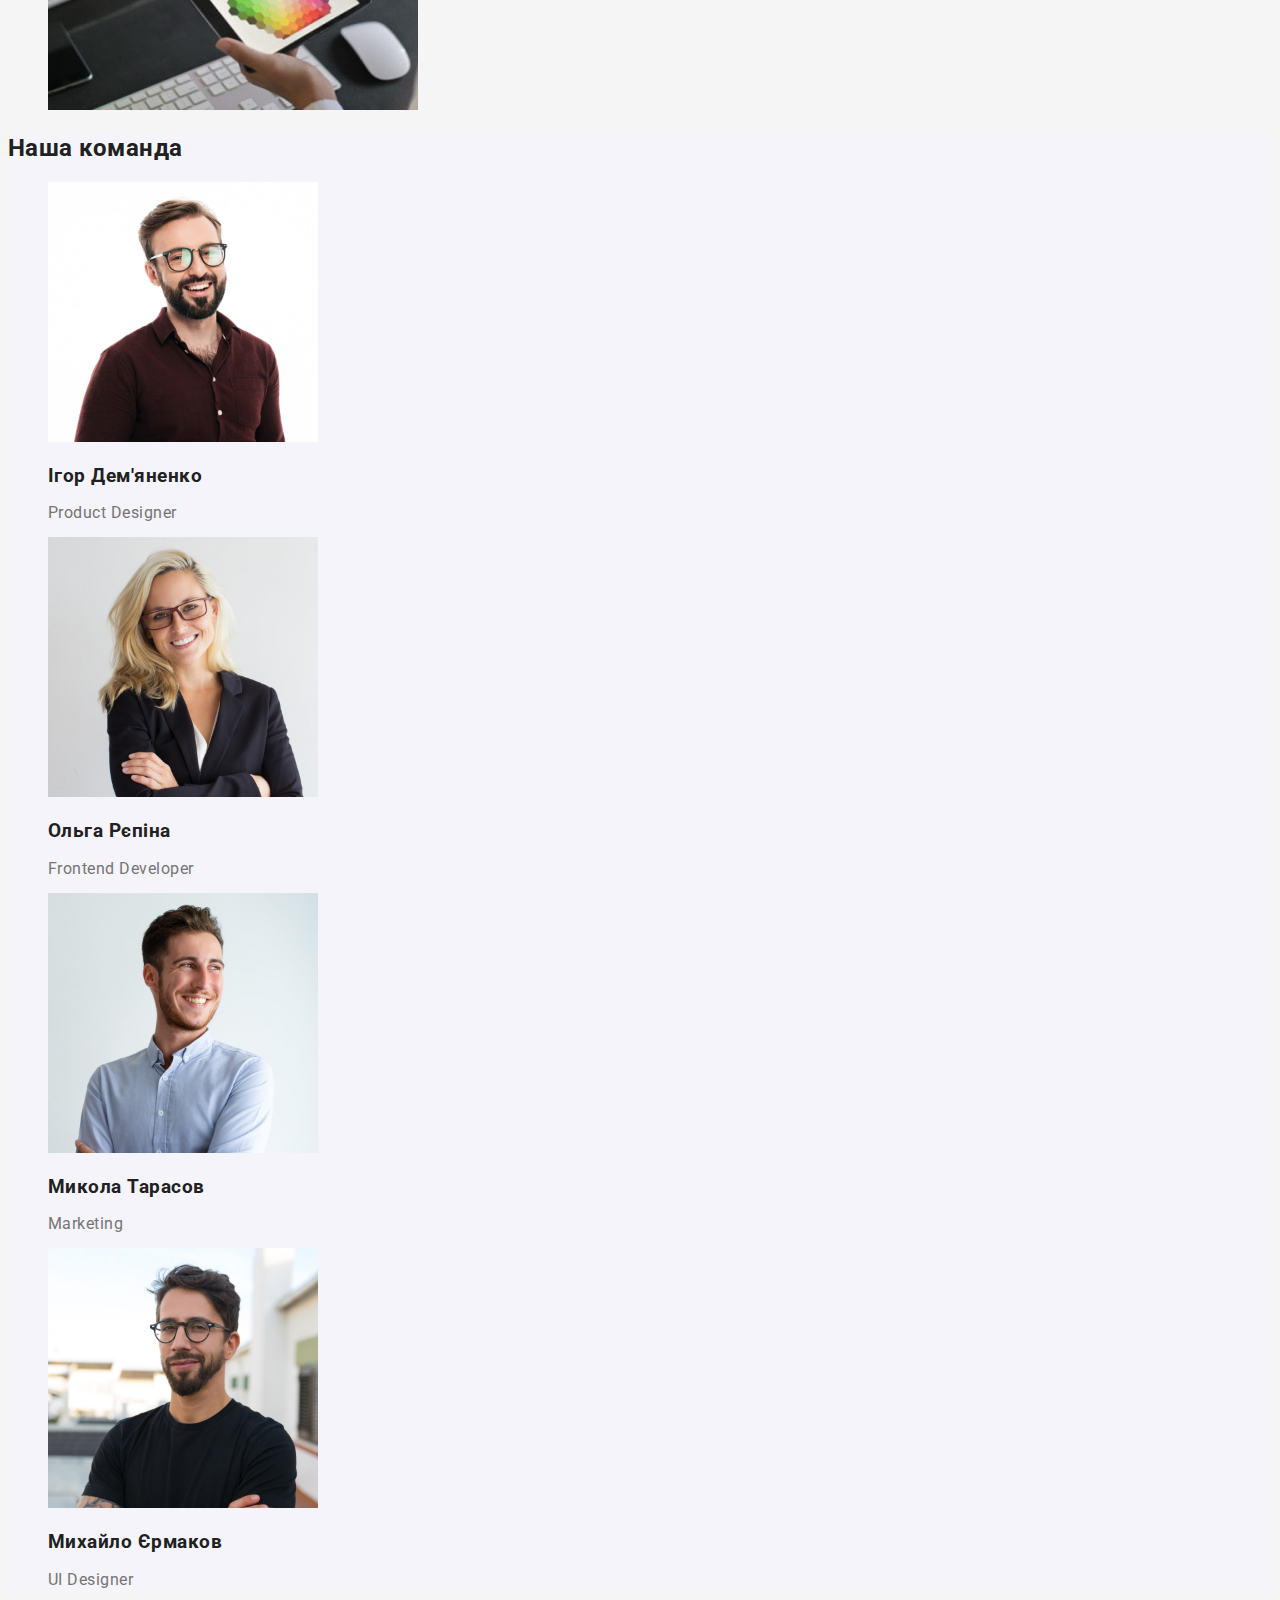
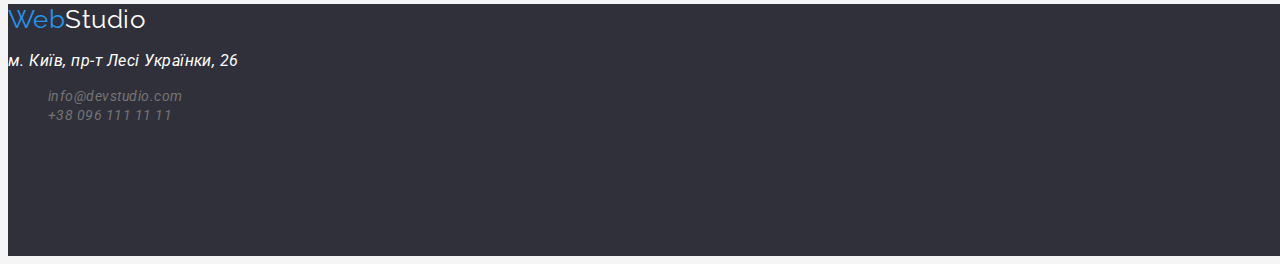
==== commit 9a7d4bbc: "repair" ====
--- a/index.html
+++ b/index.html
@@ -78,7 +78,7 @@
             </ul>
         </section>
 
-        <section class="section">
+        <section class="section-komanda">
             <h2 class="section-title">Наша команда</h2>
             <ul class="list-none">
                 <li>
--- a/styles/styles.css
+++ b/styles/styles.css
@@ -9,15 +9,17 @@
     font-family: 'Roboto', sans-serif;
     background-color:var(--title-primery-fon);
     color: var(--primery-text-color);
+    letter-spacing: 0.03em;
 }
 
-body .link.current {
+.link.current {
     color: var(--accent-color);
 }
 
 .list-none {
     list-style: none;
 }
+
 
 /* logo */
 
@@ -71,6 +73,7 @@
 
 .hero-title {
     color: #FFFFFF;
+    letter-spacing: 0.06em;
     text-align: center;
     vertical-align: Top;
     font-size: 44px;
@@ -81,6 +84,7 @@
     cursor: pointer;
     color: var(--title-primery-fon);
     background-color: #2196F3;
+    letter-spacing: 0.06em;
     width: 216px;
     height: 50px;
     top: 430px;
@@ -111,6 +115,10 @@
     color: var(--title-text-color);
     font-size: 16px;
     line-height: 1;
+}
+
+.section-komanda {
+    background-color: #F5F4FA;
 }
 
 
@@ -154,8 +162,11 @@
     border-radius: 4px;
 }
 
-.paragraf-footer {
+.section-paragraf {
     color: var(--title-text-color);
     font-size: 16px;
     line-height: 2;
+}
+.section-text {
+    letter-spacing: 0.06em;
 }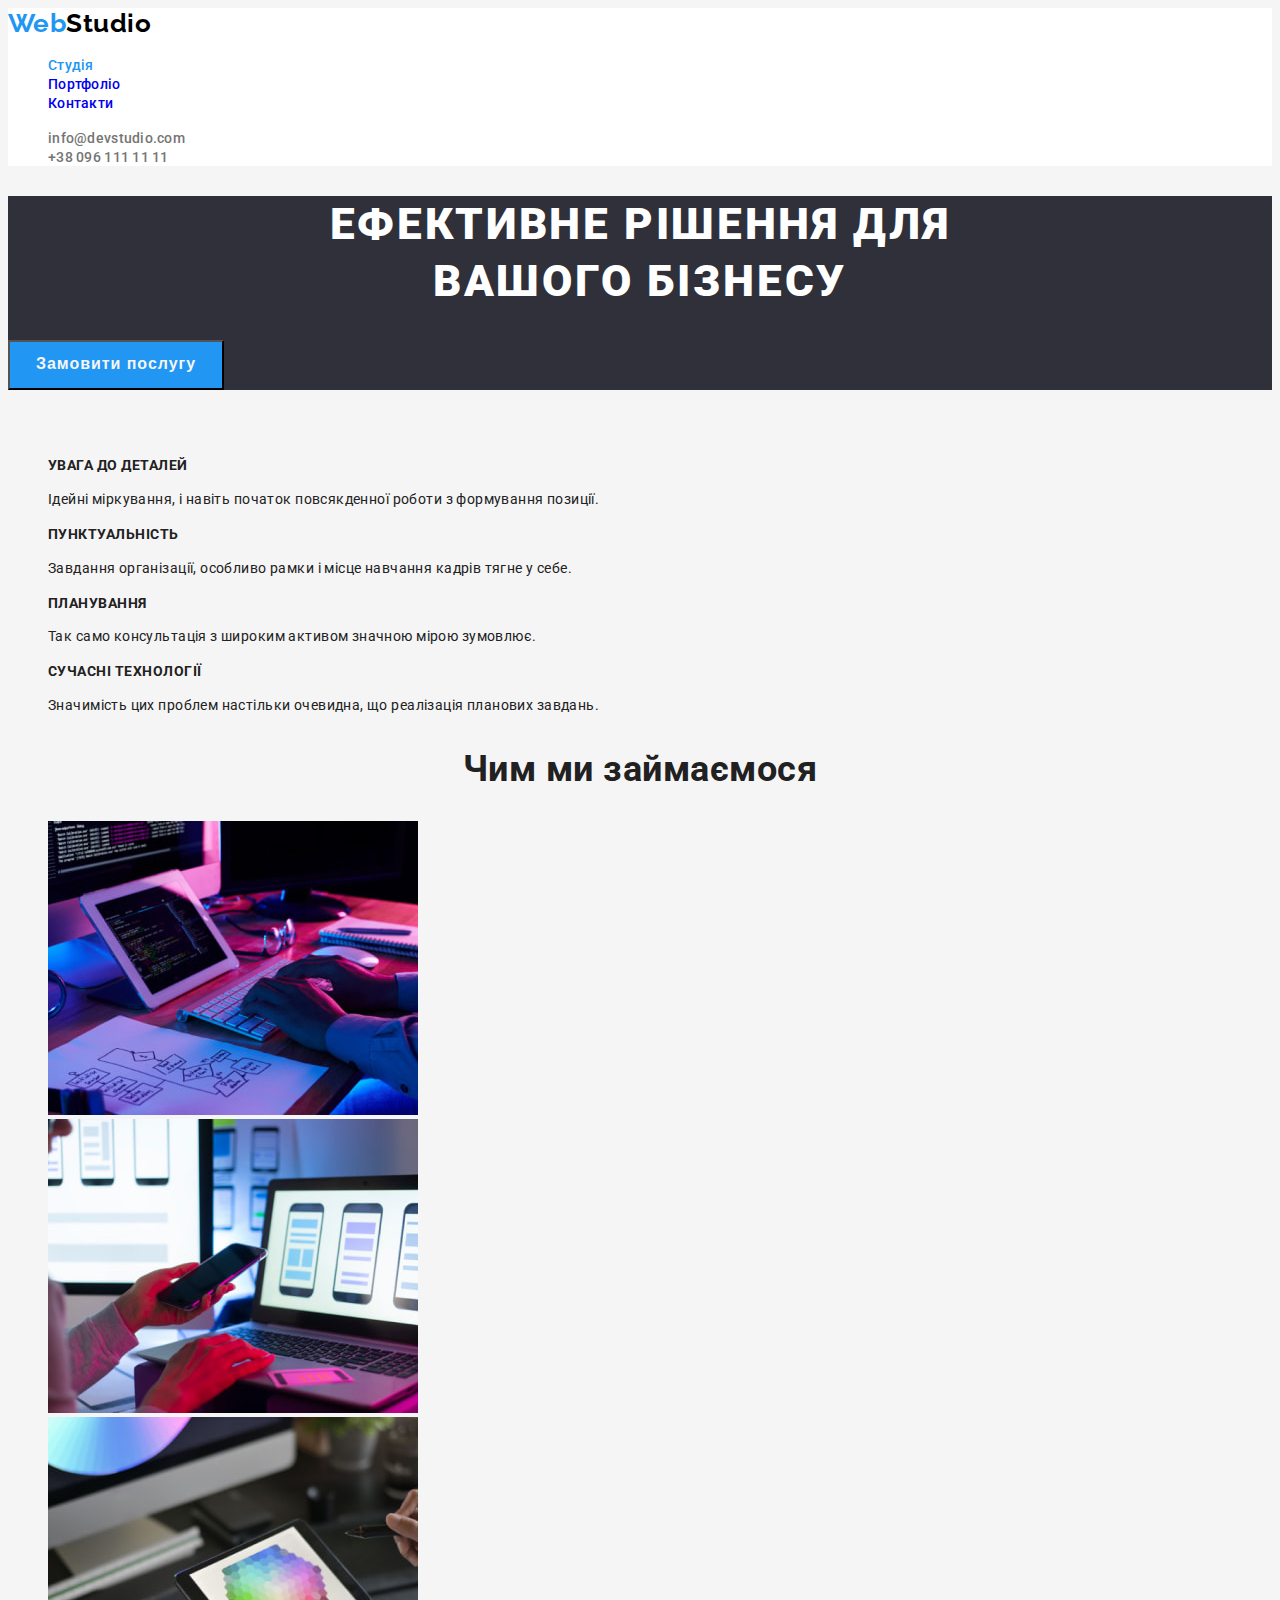
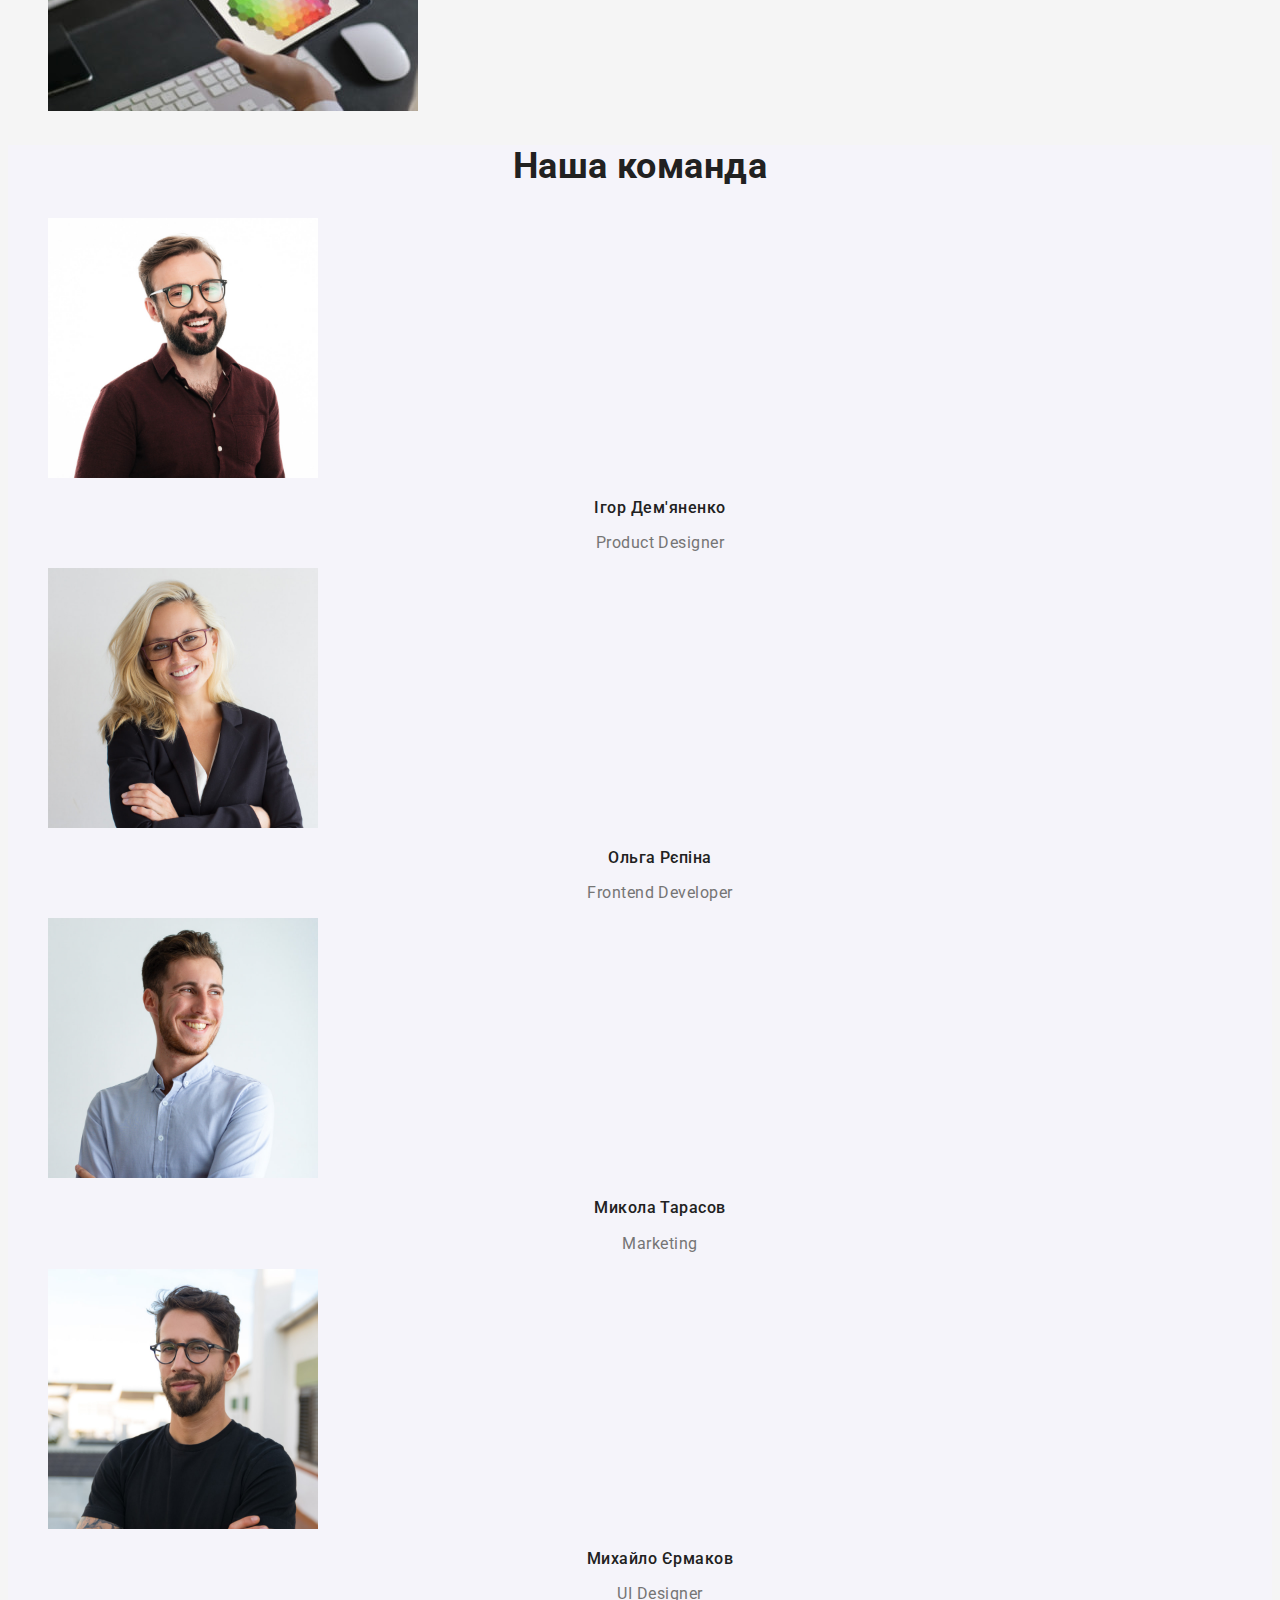
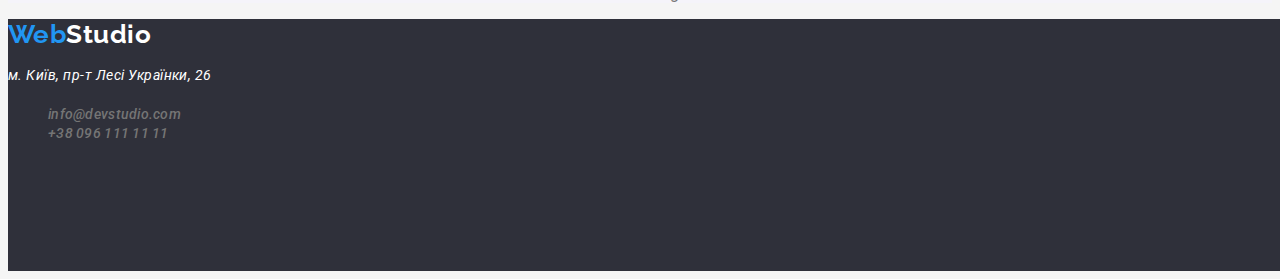
==== commit a073448e: "repair" ====
--- a/index.html
+++ b/index.html
@@ -41,29 +41,29 @@
             <button type="button" class="button-studio">Замовити послугу</button>
         </section>
 
-        <section class="section">
+        <section>
             <h2 class="rusu">Характерні риси</h2>
             <ul class="list-none ">
                 <li>
-                    <h3>УВАГА ДО ДЕТАЛЕЙ</h3>
-                    <p>Ідейні міркування, i навіть початок повсякденної роботи з формування позиції.</p>
+                    <h3 class="rusu-zagolovok">УВАГА ДО ДЕТАЛЕЙ</h3>
+                    <p class="rusu-paragraf">Ідейні міркування, i навіть початок повсякденної роботи з формування позиції.</p>
                 </li>
                 <li>
-                    <h3>ПУНКТУАЛЬНІСТЬ</h3>
-                    <p>Завдання організації, особливо рамки i місце навчання кадрів тягне у себе.</p>
+                    <h3 class="rusu-zagolovok">ПУНКТУАЛЬНІСТЬ</h3>
+                    <p class="rusu-paragraf">Завдання організації, особливо рамки i місце навчання кадрів тягне у себе.</p>
                 </li>
                 <li>
-                    <h3>ПЛАНУВАННЯ</h3>
-                    <p>Так само консультація з широким активом значною мірою зумовлює.</p>
+                    <h3 class="rusu-zagolovok">ПЛАНУВАННЯ</h3>
+                    <p class="rusu-paragraf">Так само консультація з широким активом значною мірою зумовлює.</p>
                 </li>
                 <li>
-                    <h3>СУЧАСНІ ТЕХНОЛОГІЇ</h3>
-                    <p>Значимість цих проблем настільки очевидна, що реалізація планових завдань.</p>
+                    <h3 class="rusu-zagolovok">СУЧАСНІ ТЕХНОЛОГІЇ</h3>
+                    <p class="rusu-paragraf">Значимість цих проблем настільки очевидна, що реалізація планових завдань.</p>
                 </li>
             </ul>
         </section>
 
-        <section class="section">
+        <section class="section-robotu">
             <h2 class="section-title">Чим ми займаємося</h2>
             <ul class="list-none">
                 <li>
@@ -83,23 +83,23 @@
             <ul class="list-none">
                 <li>
                     <img src="images/igor.jpg" alt="igor" height="260" width="270">
-                    <h3>Ігор Дем'яненко</h3>
-                    <p class="paragraf">Product Designer</p>
+                    <h3 class="komanda-zagolovok">Ігор Дем'яненко</h3>
+                    <p class="komanda-paragraf">Product Designer</p>
                 </li>
                 <li>
                     <img src="images/olga.jpg" alt="olga" height="260" width="270">
-                    <h3>Ольга Рєпіна</h3>
-                    <p class="paragraf">Frontend Developer</p>
+                    <h3 class="komanda-zagolovok">Ольга Рєпіна</h3>
+                    <p class="komanda-paragraf">Frontend Developer</p>
                 </li>
                 <li>
                     <img src="images/mukola.jpg" alt="mukola" width="270" height="260">
-                    <h3>Микола Тарасов</h3>
-                    <p class="paragraf">Marketing</p>
+                    <h3 class="komanda-zagolovok">Микола Тарасов</h3>
+                    <p class="komanda-paragraf">Marketing</p>
                 </li>
                 <li>
                     <img src="images/mihail.jpg" alt="mihail" height="260" width="270">
-                    <h3>Михайло Єрмаков</h3>
-                    <p class="paragraf">UI Designer</p>
+                    <h3 class="komanda-zagolovok">Михайло Єрмаков</h3>
+                    <p class="komanda-paragraf">UI Designer</p>
                 </li>
             </ul>
         </section>
--- a/styles/styles.css
+++ b/styles/styles.css
@@ -1,14 +1,14 @@
 :root {
-    --primery-text-color:#212121;
+    --primary-text-color: #212121;
     --title-text-color: #757575;
     --accent-color: #2196F3;
-    --title-primery-fon: #F5F5F5;
+    --title-primary-fon: #F5F5F5;
 }
 
 body {
     font-family: 'Roboto', sans-serif;
-    background-color:var(--title-primery-fon);
-    color: var(--primery-text-color);
+    background-color: var(--title-primary-fon);
+    color: var(--primary-text-color);
     letter-spacing: 0.03em;
 }
 
@@ -27,6 +27,7 @@
     text-decoration: none;
     font-family: 'Raleway', sans-serif;
     color: var(--accent-color);
+    font-weight: 700;
     font-size: 26px;
     line-height: 1.2;
 }
@@ -56,6 +57,8 @@
     text-decoration: none;
     font-size: 14px;
     line-height: 1.2;
+    font-weight: 500;
+    letter-spacing: 0.02em;
 }
 
 .contacts {
@@ -63,6 +66,8 @@
     color: var(--title-text-color);
     font-size: 14px;
     line-height: 1.2;
+    font-weight: 500;
+    letter-spacing: 0.02em;
 }
 
 /* main */
@@ -75,53 +80,84 @@
     color: #FFFFFF;
     letter-spacing: 0.06em;
     text-align: center;
-    vertical-align: Top;
+    font-weight: 900;
     font-size: 44px;
     line-height: 1.3;
 }
 
 .button-studio {
     cursor: pointer;
-    color: var(--title-primery-fon);
+    color: var(--title-primary-fon);
     background-color: #2196F3;
     letter-spacing: 0.06em;
+    font-weight: 700;
+    font-size: 16px;
+    line-height: 1.8;
     width: 216px;
     height: 50px;
-    top: 430px;
-    left: 692px;
 }
 
 .button-studio:hover,
 .button-studio:focus,
 .button-studio:active {
-    color: var(--primery-text-color);
+    letter-spacing: 0.06em;
+    font-weight: 700;
+    font-size: 16px;
+    line-height: 1.8;
     width: 216px;
     height: 50px;
-    top: 430px;
-    left: 692px;
-}
-
-section {
-    background-color: var(--title-primery-fon);
+    width: 216px;
+    height: 50px;
 }
 
 /* section */
 
+.section-title {
+    font-weight: 700;
+    font-size: 36px;
+    line-height: 1.2;
+    text-align: center;
+}
+
 .rusu {
-    color: #F5F5F5;
-}
-
-.paragraf {
-    color: var(--title-text-color);
-    font-size: 16px;
-    line-height: 1;
+    color: rgba(255, 255, 255, 0);
+}
+
+.rusu-paragraf {
+    font-weight: 400;
+    font-size: 14px;
+    line-height: 1.7;
+    letter-spacing: 0.03em;
+}
+
+.rusu-zagolovok {
+    font-weight: 700;
+    font-size: 14px;
+    line-height: 1.2;
+}
+
+.section-robotu {
+    background-color: var(--title-primary-fon);
 }
 
 .section-komanda {
     background-color: #F5F4FA;
 }
 
-
+.komanda-zagolovok {
+    font-weight: 500;
+    font-size: 16px;
+    line-height: 1.2;
+    text-align: center;
+}
+
+.komanda-paragraf {
+    color: var(--title-text-color);
+    font-weight: 400;
+    font-size: 16px;
+    line-height: 1.2;
+    text-align: center;
+}
 
 /* footer */
 
@@ -133,6 +169,9 @@
 
 .adress {
     color: #FFFFFF;
+    font-weight: 400;
+    font-size: 14px;
+    line-height: 1.7;
 }
 
 
@@ -143,11 +182,11 @@
     cursor: pointer;
     color: #212121;
     background-color: #F5F4FA;
-    width: 216px;
-    height: 50px;
-    top: 430px;
-    left: 692px;
-    border-radius: 4px;
+    width: 125px;
+    height: 38px;
+    font-weight: 500;
+    font-size: 16px;
+    line-height: 1.6;
 }
 
 .button:hover,
@@ -155,18 +194,23 @@
 .button:active {
     color: #FFFFFF;
     background-color: #2196F3;
-    width: 216px;
-    height: 50px;
-    top: 430px;
-    left: 692px;
-    border-radius: 4px;
+    width: 125px;
+    height: 38px;
+    font-weight: 500;
+    font-size: 16px;
+    line-height: 1.6;
+}
+
+.section-text {
+    font-weight: 700;
+    font-size: 18px;
+    line-height: 2;
+    letter-spacing: 0.06em;
 }
 
 .section-paragraf {
     color: var(--title-text-color);
-    font-size: 16px;
-    line-height: 2;
-}
-.section-text {
-    letter-spacing: 0.06em;
+    font-weight: 400;
+    font-size: 16px;
+    line-height: 1.8;
 }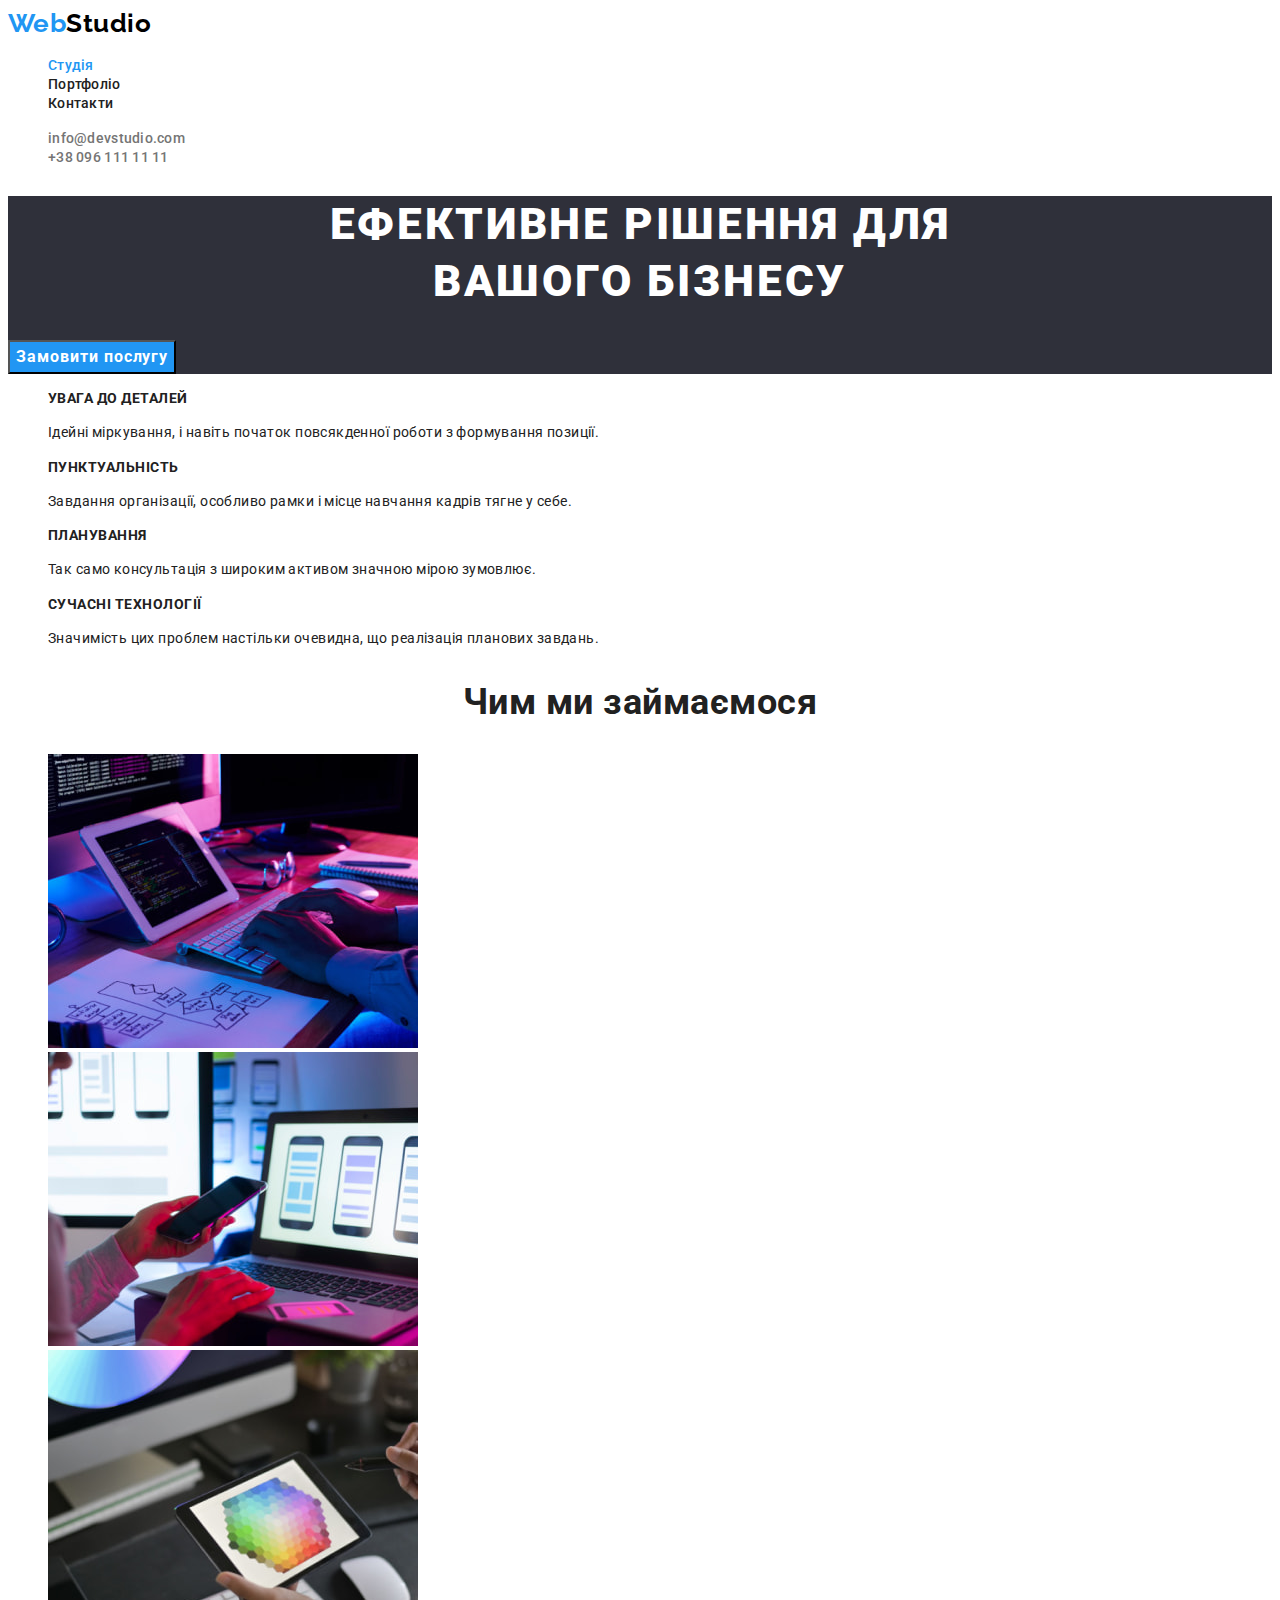
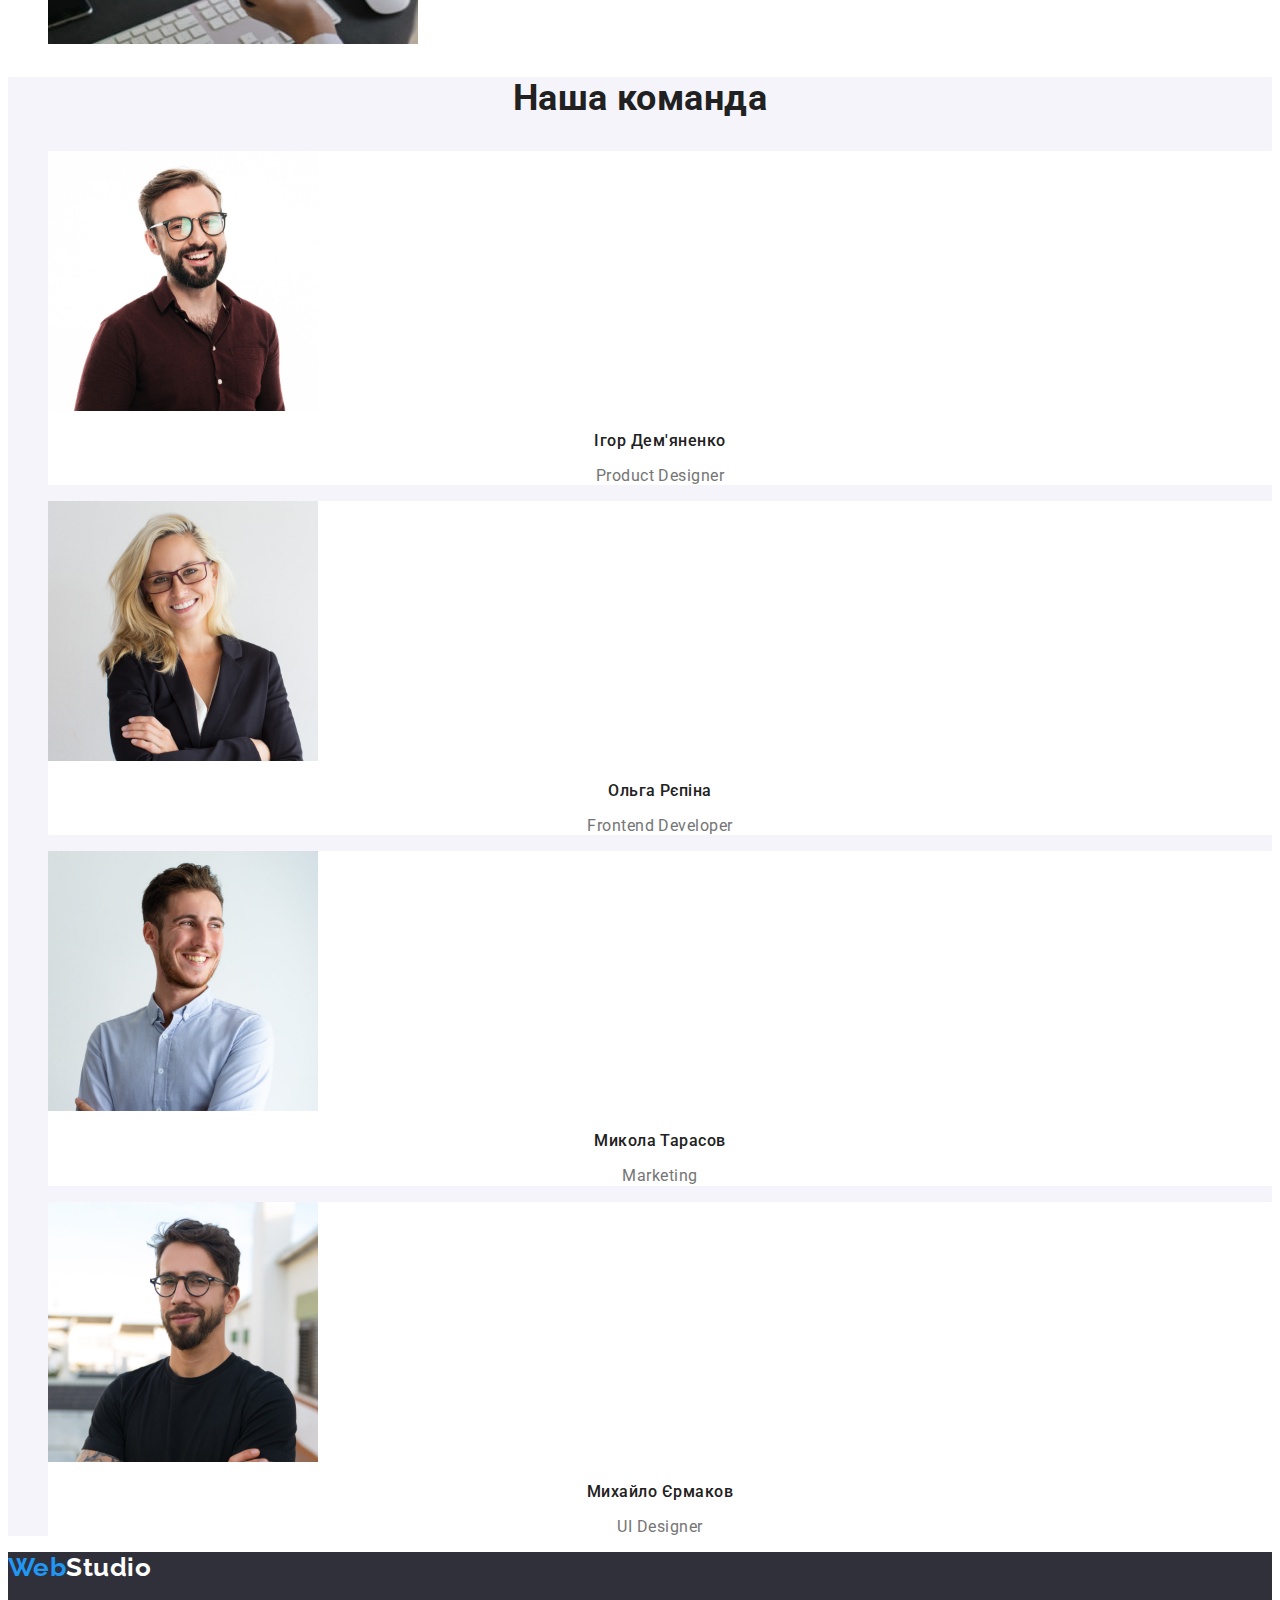
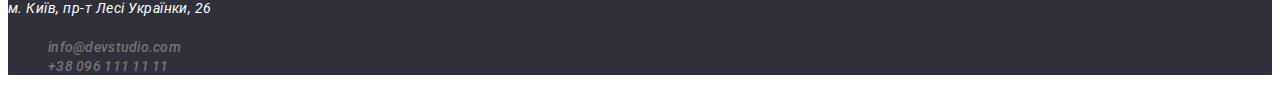
==== commit 25b820d5: "repair 99.9%" ====
--- a/index.html
+++ b/index.html
@@ -42,7 +42,7 @@
         </section>
 
         <section>
-            <h2 class="rusu">Характерні риси</h2>
+            <h2 class="visually-hidden">Характерні риси</h2>
             <ul class="list-none ">
                 <li>
                     <h3 class="rusu-zagolovok">УВАГА ДО ДЕТАЛЕЙ</h3>
@@ -81,22 +81,22 @@
         <section class="section-komanda">
             <h2 class="section-title">Наша команда</h2>
             <ul class="list-none">
-                <li>
+                <li class="fon-komanda">
                     <img src="images/igor.jpg" alt="igor" height="260" width="270">
                     <h3 class="komanda-zagolovok">Ігор Дем'яненко</h3>
                     <p class="komanda-paragraf">Product Designer</p>
                 </li>
-                <li>
+                <li class="fon-komanda">
                     <img src="images/olga.jpg" alt="olga" height="260" width="270">
                     <h3 class="komanda-zagolovok">Ольга Рєпіна</h3>
                     <p class="komanda-paragraf">Frontend Developer</p>
                 </li>
-                <li>
+                <li class="fon-komanda">
                     <img src="images/mukola.jpg" alt="mukola" width="270" height="260">
                     <h3 class="komanda-zagolovok">Микола Тарасов</h3>
                     <p class="komanda-paragraf">Marketing</p>
                 </li>
-                <li>
+                <li class="fon-komanda">
                     <img src="images/mihail.jpg" alt="mihail" height="260" width="270">
                     <h3 class="komanda-zagolovok">Михайло Єрмаков</h3>
                     <p class="komanda-paragraf">UI Designer</p>
--- a/styles/styles.css
+++ b/styles/styles.css
@@ -2,7 +2,11 @@
     --primary-text-color: #212121;
     --title-text-color: #757575;
     --accent-color: #2196F3;
-    --title-primary-fon: #F5F5F5;
+    --title-primary-fon: #FFFFFF;
+    --fon-nashakomanda: #F5F4FA;
+    --fon-000000: #000000;
+    --background-color: #2F303A;
+    --button-active: #188CE8;
 }
 
 body {
@@ -12,6 +16,19 @@
     letter-spacing: 0.03em;
 }
 
+.visually-hidden {
+    position: absolute;
+    width: 1px;
+    height: 1px;
+    margin: -1px;
+    border: 0;
+    padding: 0;
+    white-space: nowrap;
+    clip-path: inset(100%);
+    clip: rect(0 0 0 0);
+    overflow: hidden;
+}
+
 .link.current {
     color: var(--accent-color);
 }
@@ -33,18 +50,14 @@
 }
 
 .header-logostudio {
-    color: #000000;
+    color: var(--fon-000000);
 }
 
 .foooter-logostudio {
-    color: #FFFFFF;
+    color: var(--title-primary-fon);
 }
 
 /* header */
-
-header {
-    background-color: #FFFFFF;
-}
 
 .site-nav .link:hover,
 .site-nav .link:focus,
@@ -54,6 +67,7 @@
 }
 
 .link {
+    color: var(--primary-text-color);
     text-decoration: none;
     font-size: 14px;
     line-height: 1.2;
@@ -73,11 +87,11 @@
 /* main */
 
 .hero {
-    background-color: #2F303A;
+    background-color: var(--background-color);
 }
 
 .hero-title {
-    color: #FFFFFF;
+    color: var(--title-primary-fon);
     letter-spacing: 0.06em;
     text-align: center;
     font-weight: 900;
@@ -88,26 +102,18 @@
 .button-studio {
     cursor: pointer;
     color: var(--title-primary-fon);
-    background-color: #2196F3;
+    background-color: var(--accent-color);
     letter-spacing: 0.06em;
     font-weight: 700;
     font-size: 16px;
     line-height: 1.8;
-    width: 216px;
-    height: 50px;
+    font-Family: 'Roboto', sans-serif;
 }
 
 .button-studio:hover,
 .button-studio:focus,
 .button-studio:active {
-    letter-spacing: 0.06em;
-    font-weight: 700;
-    font-size: 16px;
-    line-height: 1.8;
-    width: 216px;
-    height: 50px;
-    width: 216px;
-    height: 50px;
+    background-color: var(--button-active);
 }
 
 /* section */
@@ -119,12 +125,8 @@
     text-align: center;
 }
 
-.rusu {
-    color: rgba(255, 255, 255, 0);
-}
 
 .rusu-paragraf {
-    font-weight: 400;
     font-size: 14px;
     line-height: 1.7;
     letter-spacing: 0.03em;
@@ -136,12 +138,8 @@
     line-height: 1.2;
 }
 
-.section-robotu {
-    background-color: var(--title-primary-fon);
-}
-
 .section-komanda {
-    background-color: #F5F4FA;
+    background-color: var(--fon-nashakomanda);
 }
 
 .komanda-zagolovok {
@@ -153,52 +151,46 @@
 
 .komanda-paragraf {
     color: var(--title-text-color);
+    font-size: 16px;
+    line-height: 1.2;
+    text-align: center;
+}
+
+.fon-komanda {
+    background-color: var(--title-primary-fon);
+}
+
+/* footer */
+
+footer {
+    background-color: var(--background-color);
+}
+
+.adress {
+    color: var(--title-primary-fon);
     font-weight: 400;
-    font-size: 16px;
-    line-height: 1.2;
-    text-align: center;
-}
-
-/* footer */
-
-footer {
-    background-color: #2F303A;
-    width: 1600px;
-    height: 252px;
-}
-
-.adress {
-    color: #FFFFFF;
-    font-weight: 400;
     font-size: 14px;
     line-height: 1.7;
 }
 
 
 /*      PORTFOLIO      */
-
 
 .button {
     cursor: pointer;
-    color: #212121;
-    background-color: #F5F4FA;
-    width: 125px;
-    height: 38px;
+    color: var(--button-color);
+    background-color: var(--fon-komanda);
     font-weight: 500;
     font-size: 16px;
     line-height: 1.6;
+    font-Family: 'Roboto', sans-serif;
 }
 
 .button:hover,
 .button:focus,
 .button:active {
-    color: #FFFFFF;
-    background-color: #2196F3;
-    width: 125px;
-    height: 38px;
-    font-weight: 500;
-    font-size: 16px;
-    line-height: 1.6;
+    color: var(--title-primary-fon);
+    background-color: var(--accent-color);
 }
 
 .section-text {
@@ -210,7 +202,6 @@
 
 .section-paragraf {
     color: var(--title-text-color);
-    font-weight: 400;
     font-size: 16px;
     line-height: 1.8;
 }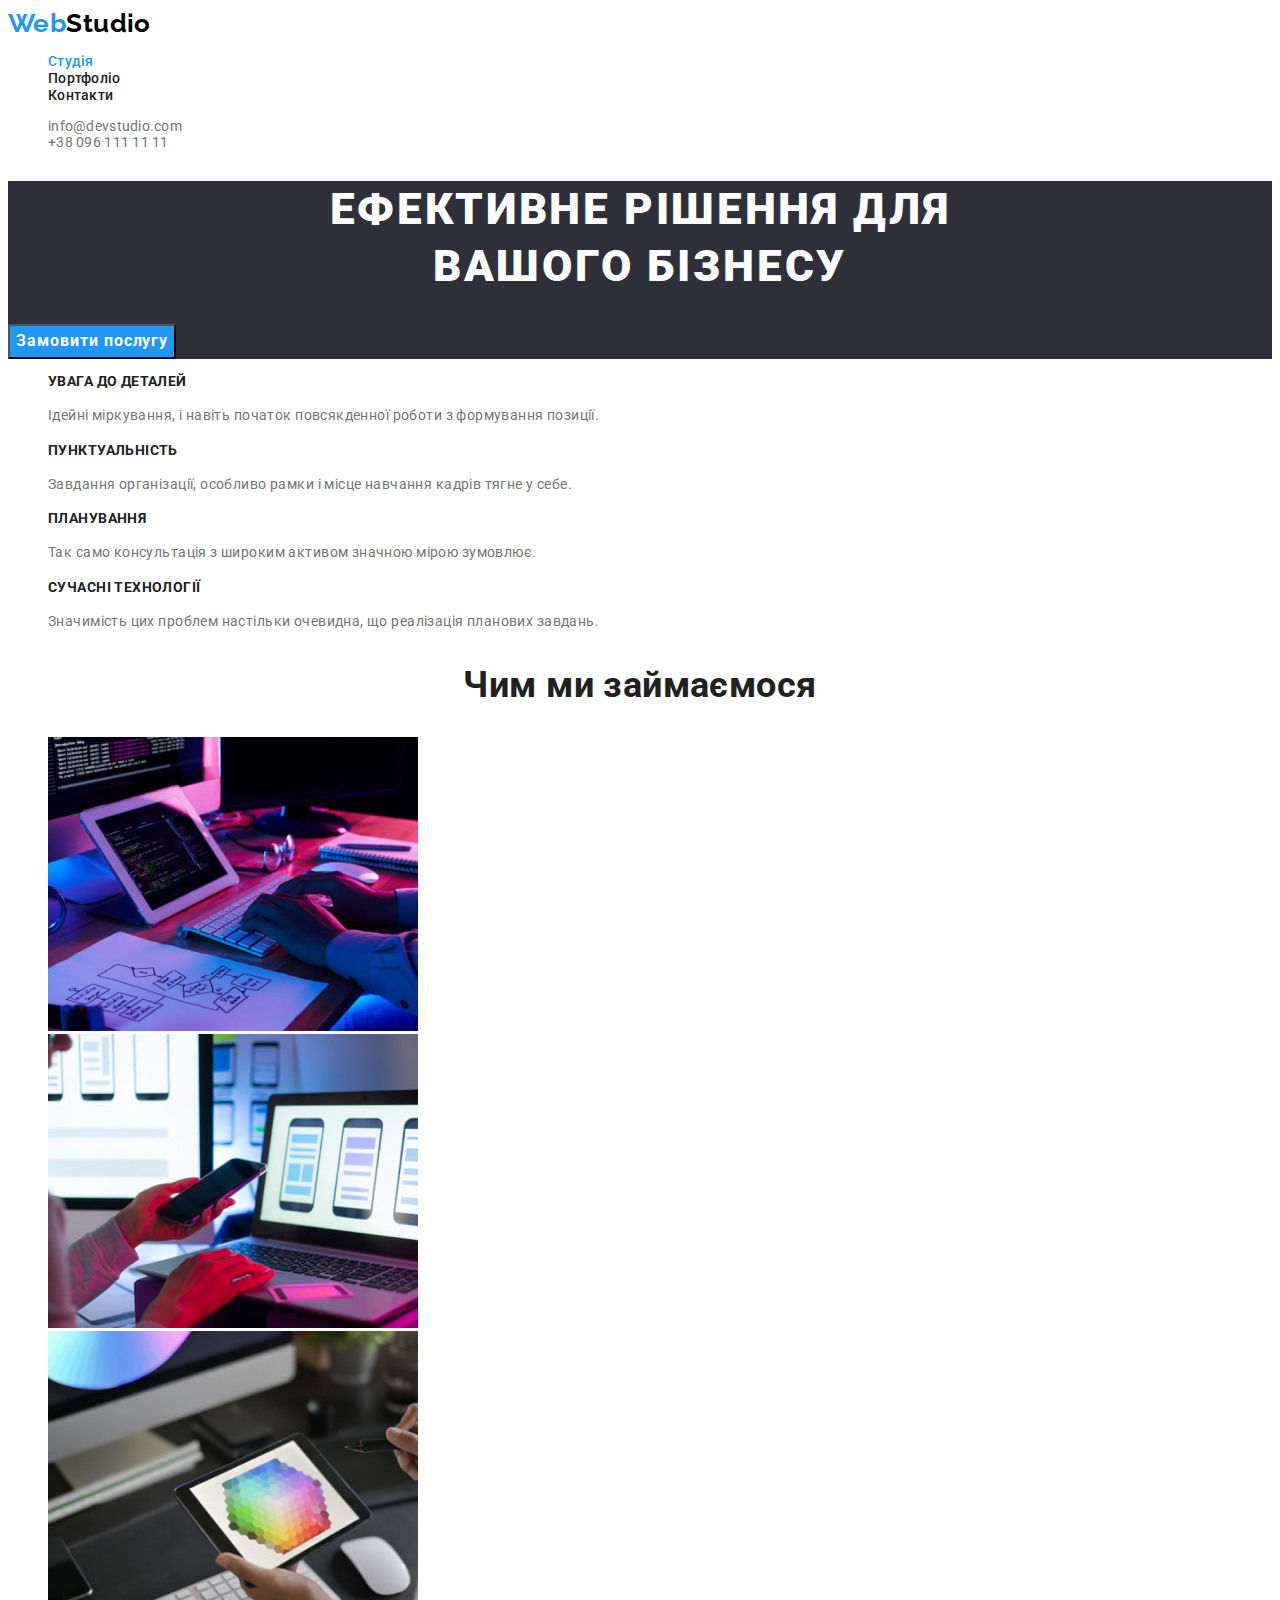
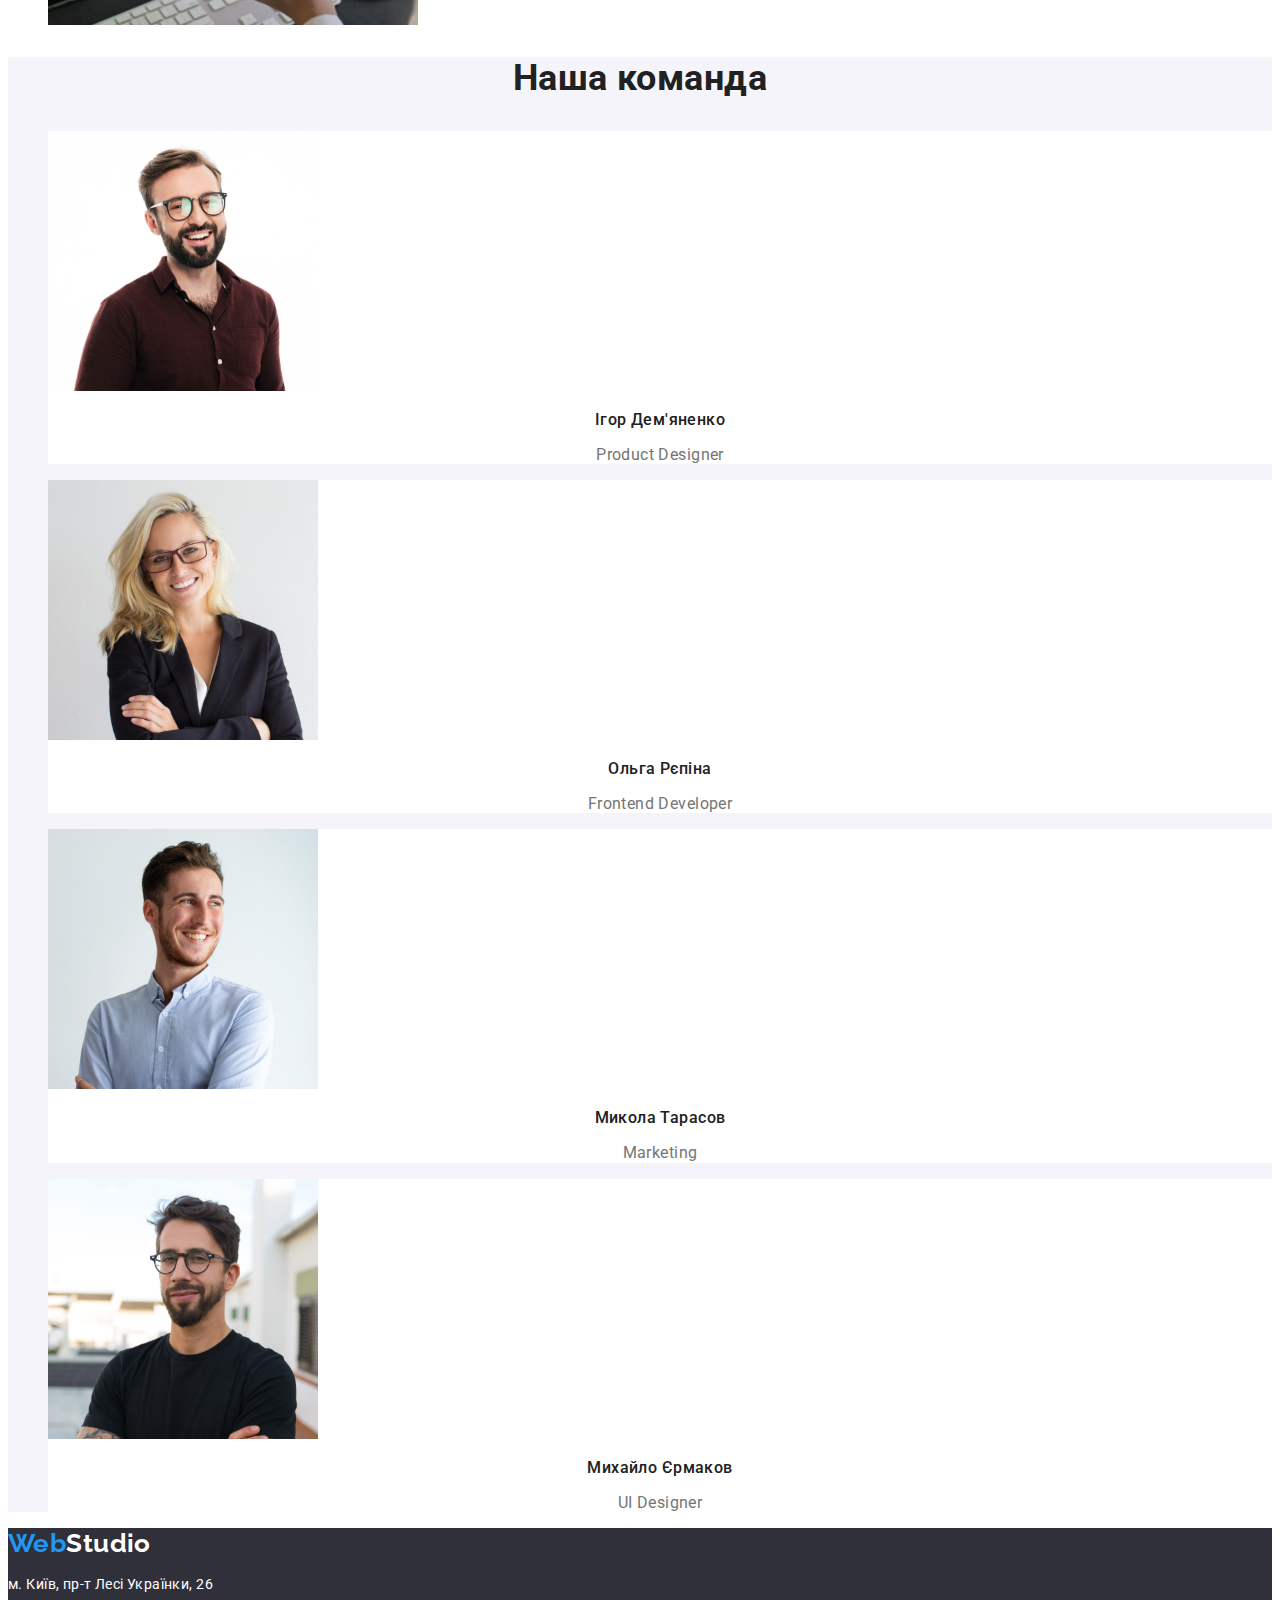
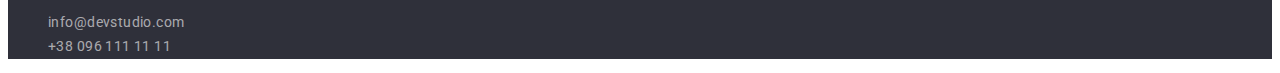
==== commit 68c78491: "repair 99.99%" ====
--- a/index.html
+++ b/index.html
@@ -7,12 +7,9 @@
     <meta name="viewport" content="width=device-width, initial-scale=1.0">
     <link rel="preconnect" href="https://fonts.googleapis.com">
     <link rel="preconnect" href="https://fonts.gstatic.com" crossorigin>
-    <link rel="preconnect" href="https://fonts.googleapis.com">
-    <link rel="preconnect" href="https://fonts.gstatic.com" crossorigin>
-    <link href="https://fonts.googleapis.com/css2?family=Roboto:wght@400;500;700;900&display=swap" rel="stylesheet">
-    <link rel="preconnect" href="https://fonts.googleapis.com">
-    <link rel="preconnect" href="https://fonts.gstatic.com" crossorigin>
-    <link href="https://fonts.googleapis.com/css2?family=Raleway:wght@700&display=swap" rel="stylesheet">
+    <link
+        href="https://fonts.googleapis.com/css2?family=Raleway:wght@700&family=Roboto:wght@400;500;700;900&display=swap"
+        rel="stylesheet">
     <title>Студія</title>
     <link rel="stylesheet" href="./styles/styles.css">
     <link rel="stylesheet" href="./index.html">
@@ -45,26 +42,31 @@
             <h2 class="visually-hidden">Характерні риси</h2>
             <ul class="list-none ">
                 <li>
-                    <h3 class="rusu-zagolovok">УВАГА ДО ДЕТАЛЕЙ</h3>
-                    <p class="rusu-paragraf">Ідейні міркування, i навіть початок повсякденної роботи з формування позиції.</p>
+                    <h3 class="features-title">УВАГА ДО ДЕТАЛЕЙ</h3>
+                    <p class="features-subtitle">Ідейні міркування, i навіть початок повсякденної роботи з формування
+                        позиції.</p>
                 </li>
                 <li>
-                    <h3 class="rusu-zagolovok">ПУНКТУАЛЬНІСТЬ</h3>
-                    <p class="rusu-paragraf">Завдання організації, особливо рамки i місце навчання кадрів тягне у себе.</p>
+                    <h3 class="features-title">ПУНКТУАЛЬНІСТЬ</h3>
+                    <p class="features-subtitle">Завдання організації, особливо рамки i місце навчання кадрів тягне у
+                        себе.
+                    </p>
                 </li>
                 <li>
-                    <h3 class="rusu-zagolovok">ПЛАНУВАННЯ</h3>
-                    <p class="rusu-paragraf">Так само консультація з широким активом значною мірою зумовлює.</p>
+                    <h3 class="features-title">ПЛАНУВАННЯ</h3>
+                    <p class="features-subtitle">Так само консультація з широким активом значною мірою зумовлює.</p>
                 </li>
                 <li>
-                    <h3 class="rusu-zagolovok">СУЧАСНІ ТЕХНОЛОГІЇ</h3>
-                    <p class="rusu-paragraf">Значимість цих проблем настільки очевидна, що реалізація планових завдань.</p>
+                    <h3 class="features-title">СУЧАСНІ ТЕХНОЛОГІЇ</h3>
+                    <p class="features-subtitle">Значимість цих проблем настільки очевидна, що реалізація планових
+                        завдань.
+                    </p>
                 </li>
             </ul>
         </section>
 
-        <section class="section-robotu">
-            <h2 class="section-title">Чим ми займаємося</h2>
+        <section>
+            <h2 class="section-work">Чим ми займаємося</h2>
             <ul class="list-none">
                 <li>
                     <img src="images/netbyk.jpg" alt="netbyk" height="294" width="370">
@@ -78,28 +80,28 @@
             </ul>
         </section>
 
-        <section class="section-komanda">
-            <h2 class="section-title">Наша команда</h2>
+        <section class="section-team">
+            <h2 class="section-teamtitle">Наша команда</h2>
             <ul class="list-none">
-                <li class="fon-komanda">
+                <li class="fon-team">
                     <img src="images/igor.jpg" alt="igor" height="260" width="270">
-                    <h3 class="komanda-zagolovok">Ігор Дем'яненко</h3>
-                    <p class="komanda-paragraf">Product Designer</p>
+                    <h3 class="team-title">Ігор Дем'яненко</h3>
+                    <p class="team-subtitle">Product Designer</p>
                 </li>
-                <li class="fon-komanda">
+                <li class="fon-team">
                     <img src="images/olga.jpg" alt="olga" height="260" width="270">
-                    <h3 class="komanda-zagolovok">Ольга Рєпіна</h3>
-                    <p class="komanda-paragraf">Frontend Developer</p>
+                    <h3 class="team-title">Ольга Рєпіна</h3>
+                    <p class="team-subtitle">Frontend Developer</p>
                 </li>
-                <li class="fon-komanda">
+                <li class="fon-team">
                     <img src="images/mukola.jpg" alt="mukola" width="270" height="260">
-                    <h3 class="komanda-zagolovok">Микола Тарасов</h3>
-                    <p class="komanda-paragraf">Marketing</p>
+                    <h3 class="team-title">Микола Тарасов</h3>
+                    <p class="team-subtitle">Marketing</p>
                 </li>
-                <li class="fon-komanda">
+                <li class="fon-team">
                     <img src="images/mihail.jpg" alt="mihail" height="260" width="270">
-                    <h3 class="komanda-zagolovok">Михайло Єрмаков</h3>
-                    <p class="komanda-paragraf">UI Designer</p>
+                    <h3 class="team-title">Михайло Єрмаков</h3>
+                    <p class="team-subtitle">UI Designer</p>
                 </li>
             </ul>
         </section>
@@ -107,11 +109,11 @@
 
     <footer>
         <a href="./index.html" class="logo">Web<span class="foooter-logostudio">Studio</span></a>
-        <address>
-            <p class="adress">м. Київ, пр-т Лесі Українки, 26</p>
+        <address class="address">
+            <p class="adress-city">м. Київ, пр-т Лесі Українки, 26</p>
             <ul class="list-none site-contacts">
-                <li><a href="mailto:info@devstudio.com" class="contacts">info@devstudio.com</a></li>
-                <li><a href="tel:+380961111111" class="contacts">+38 096 111 11 11</a></li>
+                <li><a href="mailto:info@devstudio.com" class="contacts-footer">info@devstudio.com</a></li>
+                <li><a href="tel:+380961111111" class="contacts-footer">+38 096 111 11 11</a></li>
             </ul>
         </address>
     </footer>
--- a/styles/styles.css
+++ b/styles/styles.css
@@ -3,10 +3,11 @@
     --title-text-color: #757575;
     --accent-color: #2196F3;
     --title-primary-fon: #FFFFFF;
-    --fon-nashakomanda: #F5F4FA;
-    --fon-000000: #000000;
+    --fon-teamm: #F5F4FA;
+    --fon-logostudio: #000000;
     --background-color: #2F303A;
     --button-active: #188CE8;
+    --contacts-footer: #FFFFFF99;
 }
 
 body {
@@ -14,6 +15,7 @@
     background-color: var(--title-primary-fon);
     color: var(--primary-text-color);
     letter-spacing: 0.03em;
+    font-size: 14px;
 }
 
 .visually-hidden {
@@ -50,7 +52,7 @@
 }
 
 .header-logostudio {
-    color: var(--fon-000000);
+    color: var(--fon-logostudio);
 }
 
 .foooter-logostudio {
@@ -78,9 +80,7 @@
 .contacts {
     text-decoration: none;
     color: var(--title-text-color);
-    font-size: 14px;
-    line-height: 1.2;
-    font-weight: 500;
+    line-height: 1.2;
     letter-spacing: 0.02em;
 }
 
@@ -118,7 +118,18 @@
 
 /* section */
 
-.section-title {
+.features-subtitle {
+    color: var(--title-text-color);
+    line-height: 1.7;
+}
+
+.features-title {
+    font-weight: 700;
+    line-height: 1.2;
+    font-size: 14px;
+}
+
+.section-work {
     font-weight: 700;
     font-size: 36px;
     line-height: 1.2;
@@ -126,37 +137,32 @@
 }
 
 
-.rusu-paragraf {
-    font-size: 14px;
-    line-height: 1.7;
-    letter-spacing: 0.03em;
-}
-
-.rusu-zagolovok {
-    font-weight: 700;
-    font-size: 14px;
-    line-height: 1.2;
-}
-
-.section-komanda {
-    background-color: var(--fon-nashakomanda);
-}
-
-.komanda-zagolovok {
+.section-teamtitle {
+    font-weight: 700;
+    font-size: 36px;
+    line-height: 1.2;
+    text-align: center;
+}
+
+.section-team {
+    background-color: var(--fon-teamm);
+}
+
+.team-title {
     font-weight: 500;
     font-size: 16px;
     line-height: 1.2;
     text-align: center;
 }
 
-.komanda-paragraf {
-    color: var(--title-text-color);
-    font-size: 16px;
-    line-height: 1.2;
-    text-align: center;
-}
-
-.fon-komanda {
+.team-subtitle {
+    color: var(--title-text-color);
+    font-size: 16px;
+    line-height: 1.2;
+    text-align: center;
+}
+
+.fon-team {
     background-color: var(--title-primary-fon);
 }
 
@@ -166,20 +172,27 @@
     background-color: var(--background-color);
 }
 
-.adress {
-    color: var(--title-primary-fon);
-    font-weight: 400;
-    font-size: 14px;
+.address {
+    font-style: normal;
+}
+
+.adress-city {
+    color: var(--title-primary-fon);
     line-height: 1.7;
 }
 
+.contacts-footer {
+    text-decoration: none;
+    color: var(--contacts-footer);
+    line-height: 1.7;
+}
 
 /*      PORTFOLIO      */
 
 .button {
     cursor: pointer;
     color: var(--button-color);
-    background-color: var(--fon-komanda);
+    background-color: var(--fon-team);
     font-weight: 500;
     font-size: 16px;
     line-height: 1.6;
@@ -200,7 +213,7 @@
     letter-spacing: 0.06em;
 }
 
-.section-paragraf {
+.section-title {
     color: var(--title-text-color);
     font-size: 16px;
     line-height: 1.8;
